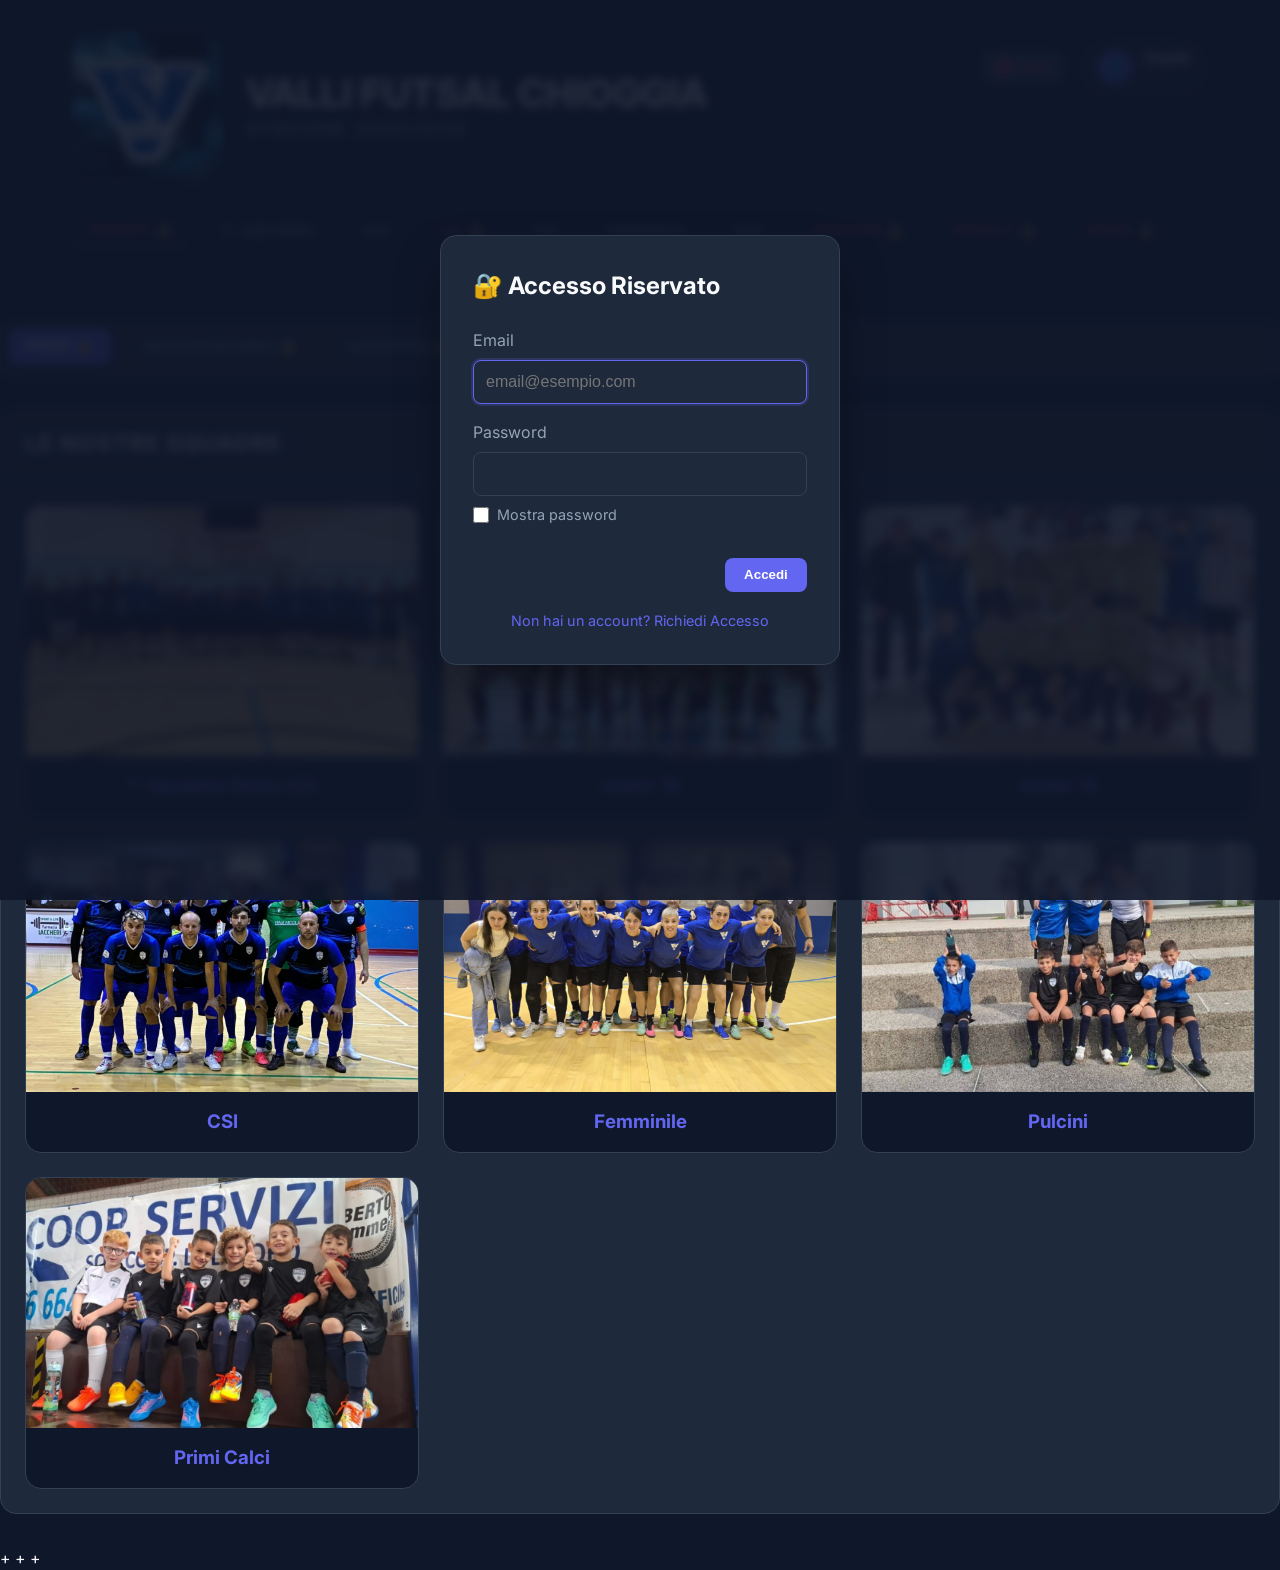
==== index.html @ 60cecf8b "Add files via upload" ====
<!DOCTYPE html>
<html lang="it">

<head>
    <meta charset="UTF-8">
    <meta name="viewport" content="width=device-width, initial-scale=1.0">
    <title>Valli Futsal Chioggia Under 15 - Campionato Regionale - Stagione 2025/2026</title>
    <!-- CSS -->
    <link rel="stylesheet" href="./css/styles.css">
    <link rel="stylesheet" href="./css/user-widget.css">
    <link rel="stylesheet" href="./css/relazioni.css">
    <!-- Google Fonts -->
    <link href="https://fonts.googleapis.com/css2?family=Inter:wght@400;500;600;700&display=swap" rel="stylesheet">
    <!-- Preloaded Database -->
    <script id="db-sync-script" src="./js/database.js?v=20260121_0740"></script>
    <!-- Chart.js -->
    <script src="https://cdn.jsdelivr.net/npm/chart.js"></script>
    <style>
        /* Image Zoom Modal */
        .img-zoom-modal {
            display: none;
            position: fixed;
            z-index: 9999;
            left: 0;
            top: 0;
            width: 100%;
            height: 100%;
            background-color: rgba(0, 0, 0, 0.9);
            cursor: zoom-out;
            justify-content: center;
            align-items: center;
            padding: 20px;
        }

        .img-zoom-modal.active {
            display: flex;
        }

        .img-zoom-modal img {
            max-width: 95%;
            max-height: 95%;
            border-radius: 4px;
            box-shadow: 0 0 20px rgba(0, 0, 0, 0.5);
            transition: transform 0.3s;
        }
    </style>
</head>

<body>

    <div class="app-wrapper">
        <!-- Header -->
        <header>
            <div class="brand">
                <div class="logo-container" style="width: 150px; height: 150px; border-radius: 20px;">
                    <img src="assets/logo.png" alt="Logo" class="logo-img">
                </div>
                <div class="brand-text">
                    <h1>VALLI FUTSAL CHIOGGIA</h1>
                    <div style="display: flex; align-items: center; gap: 1rem;">
                        <p class="header-season">Stagione 2025/2026</p>
                    </div>
                </div>
            </div>
            <!-- User Widget -->
            <div class="user-widget-container" id="user-widget">
                <button class="btn secondary small" onclick="logout()" title="Esci"
                    style="display: flex; align-items: center; gap: 0.5rem; border-color: var(--danger); color: var(--danger);">
                    <span style="font-size: 1.2rem;">⏻</span>
                    <span class="logout-text" style="font-weight: 700;">ESCI</span>
                </button>
                <div class="user-badge" id="user-badge" onclick="toggleUserPanel()">
                    <div class="user-avatar" id="current-user-avatar">👤</div>
                    <div class="user-details">
                        <span class="user-name" id="current-user-name">Ospite</span>
                        <span class="user-role" id="current-user-role">...</span>
                    </div>
                </div>
                <!-- Dropdown Panel (Hidden by default) -->
                <div class="user-panel" id="user-panel">
                    <h3>Utenti Recentemente Attivi</h3>
                    <ul class="active-users-list" id="active-users-list">
                        <!-- Populated by JS -->
                    </ul>
                    <div class="user-panel-footer">
                        <button class="btn secondary small" onclick="logout()">Disconnetti</button>
                    </div>
                </div>
            </div>
        </header>


        <!-- Dashboard Content -->
        <main id="dashboard" class="dashboard">
            <!-- Tabs -->
            <div class="tabs">
                <button class="tab-btn active" data-target="staff-view">Società</button>
                <button class="tab-btn" data-target="first-team-view">1^ Squadra</button>
                <button class="tab-btn" data-target="u19-view">U19</button>
                <button class="tab-btn" data-target="roster-view">U15</button>
                <button class="tab-btn" data-target="csi-view">CSI</button>
                <button class="tab-btn" data-target="femminile-view">Femminile</button>
                <button class="tab-btn" data-target="sgs-view">SGS</button>
                <button class="tab-btn" data-target="sponsor-view">Sponsor</button>
                <button class="tab-btn" data-target="privacy-view">Privacy</button>
                <button class="tab-btn" data-target="setup-view">SETUP 🔒</button>
            </div>
    </div>






    </div>

    <!-- Roster View -->
    <div id="roster-view" class="view-content">
        <div class="sub-tabs">
            <button class="sub-tab-btn active" data-subtarget="u15-home-subview">Home</button>
            <button class="sub-tab-btn" data-subtarget="u15-rosa-subview">Giocatori</button>
            <button class="sub-tab-btn" data-subtarget="u15-staff-subview">Staff</button>
            <button class="sub-tab-btn" data-subtarget="u15-stats-subview">Statistiche</button>
            <button class="sub-tab-btn" data-subtarget="u15-calendario-subview">Calendario</button>
            <button class="sub-tab-btn" data-subtarget="u15-classifica-subview">Classifica</button>
            <button class="sub-tab-btn" data-subtarget="u15-schemi-subview">Schemi</button>
        </div>

        <!-- Home Sub-View -->
        <div id="u15-home-subview" class="sub-view active">
            <div class="home-main-layout layout-compact">
                <div class="home-hero">
                    <div class="hero-team-photo-container">
                        <img src="assets/squadre/2025-26/U15.jpeg" alt="Foto di Squadra Under 15"
                            class="hero-team-photo">
                    </div>
                </div>

                <div class="stats-grid">
                    <!-- Dynamic stats will be injected here -->
                </div>
            </div>

            <div class="quick-links"
                style="padding: 1rem; border: none; background: transparent; max-width: 900px; margin: 0 auto;">
                <h3 style="font-size: 1rem; margin-bottom: 0.5rem;">Rapido</h3>
                <div class="links-grid" style="grid-template-columns: repeat(4, 1fr); gap: 0.5rem;">
                    <button class="quick-link-btn" data-goto="players-charts-section"
                        style="padding: 0.75rem; font-size: 0.8rem;">
                        <span class="link-icon" style="font-size: 1.2rem;">📈</span>
                        <span class="link-text" style="font-size: 0.8rem;">Giocatori</span>
                    </button>
                    <button class="quick-link-btn" data-goto="goalkeepers-charts-section"
                        style="padding: 0.75rem; font-size: 0.8rem;">
                        <span class="link-icon" style="font-size: 1.2rem;">🧤</span>
                        <span class="link-text" style="font-size: 0.8rem;">Portieri</span>
                    </button>
                    <button class="quick-link-btn" data-goto="quartets-charts-section"
                        style="padding: 0.75rem; font-size: 0.8rem;">
                        <span class="link-icon" style="font-size: 1.2rem;">👥</span>
                        <span class="link-text" style="font-size: 0.8rem;">Quartetti</span>
                    </button>
                    <button class="quick-link-btn" data-goto="DB/Relazioni/Regolamento di spogliatoio.pdf"
                        style="padding: 0.75rem; font-size: 0.8rem;">
                        <span class="link-icon" style="font-size: 1.2rem;">📄</span>
                        <span class="link-text" style="font-size: 0.8rem;">Regolamento</span>
                    </button>
                </div>
            </div>
        </div>

        <!-- Rosa Sub-View -->
        <div id="u15-rosa-subview" class="sub-view">
            <div class="card">
                <div class="card-header">
                    <h2>Giocatori</h2>
                </div>
                <div class="roster-grid" id="roster-grid">
                    <!-- Le card dei giocatori verranno generate dinamicamente -->
                </div>
            </div>
        </div>

        <!-- Staff Sub-View (Moved from Società) -->
        <div id="u15-staff-subview" class="sub-view">
            <div class="card">
                <div class="card-header">
                    <h2>Staff U15</h2>
                </div>
                <div class="roster-grid">
                    <!-- Allenatore -->
                    <div class="player-card">
                        <div class="player-photo-container">
                            <img src="assets/staff/Mr. Benericetti.jpg?v=20260102" class="player-photo"
                                onerror="this.style.display='none';this.nextElementSibling.style.display='block'">
                            <div class="player-placeholder" style="display:none;font-size:4rem;">👔</div>
                            <div class="player-role-badge">ALLENATORE</div>
                        </div>
                        <div class="player-info">
                            <div class="player-name">Benericetti Stefano</div>
                            <div class="staff-cv"
                                style="margin-top: 10px; border-top: 1px solid var(--border); padding-top: 10px;">
                                <h4
                                    style="font-size: 0.8rem; color: var(--primary); margin-bottom: 5px; text-transform: uppercase;">
                                    Curriculum Sportivo</h4>
                                <p
                                    style="font-size: 0.75rem; color: var(--text-muted); line-height: 1.4; font-style: italic;">
                                    Conseguito qualifica di Tecnico di C5 nel 2009; esperienza di 15 anni in
                                    prima squadra C1 e C2; 5 anni nel Settore Giovanile; partecipato a numerosi
                                    Clinic di aggiornamento. Nominato Vice CT della Rappresentativa Veneta per
                                    il T.D.R. 2026.</p>
                            </div>
                        </div>
                    </div>
                    <!-- Dirigente Accompagnatore -->
                    <div class="player-card">
                        <div class="player-photo-container">
                            <img src="assets/staff/Dir. Loffreda Jonny.jpg?v=20260102" class="player-photo"
                                onerror="this.style.display='none';this.nextElementSibling.style.display='block'">
                            <div class="player-placeholder" style="display:none;font-size:4rem;">📋</div>
                            <div class="player-role-badge">DIRIGENTE ACC.</div>
                        </div>
                        <div class="player-info">
                            <div class="player-name">Loffreda Jonny</div>
                            <div class="staff-cv"
                                style="margin-top: 10px; border-top: 1px solid var(--border); padding-top: 10px;">
                                <h4
                                    style="font-size: 0.8rem; color: var(--primary); margin-bottom: 5px; text-transform: uppercase;">
                                    Curriculum Sportivo</h4>
                                <p
                                    style="font-size: 0.75rem; color: var(--text-muted); line-height: 1.4; font-style: italic;">
                                    [Dati curriculum da inserire...]</p>
                            </div>
                        </div>
                    </div>
                    <!-- Prep Atletico -->
                    <div class="player-card">
                        <div class="player-photo-container">
                            <img src="assets/staff/Prep. Atletico Claudia Naccari.jpg?v=20260102" class="player-photo"
                                onerror="this.style.display='none';this.nextElementSibling.style.display='block'">
                            <div class="player-placeholder" style="display:none;font-size:4rem;">⏱️</div>
                            <div class="player-role-badge">PREP. ATLETICA</div>
                        </div>
                        <div class="player-info">
                            <div class="player-name">Naccari Claudia</div>
                            <div class="staff-cv"
                                style="margin-top: 10px; border-top: 1px solid var(--border); padding-top: 10px;">
                                <h4
                                    style="font-size: 0.8rem; color: var(--primary); margin-bottom: 5px; text-transform: uppercase;">
                                    Curriculum Sportivo</h4>
                                <p
                                    style="font-size: 0.75rem; color: var(--text-muted); line-height: 1.4; font-style: italic;">
                                    [Dati curriculum da inserire...]</p>
                            </div>
                        </div>
                    </div>
                    <!-- Prep Portieri -->
                    <div class="player-card">
                        <div class="player-photo-container">
                            <img src="assets/staff/Prep. Portieri Duse Devid.jpg?v=20260102" class="player-photo"
                                onerror="this.style.display='none';this.nextElementSibling.style.display='block'">
                            <div class="player-placeholder" style="display:none;font-size:4rem;"></div>
                            <div class="player-role-badge">PREP. PORTIERI</div>
                        </div>
                        <div class="player-info">
                            <div class="player-name">Duse Devid</div>
                            <div class="staff-cv"
                                style="margin-top: 10px; border-top: 1px solid var(--border); padding-top: 10px;">
                                <h4
                                    style="font-size: 0.8rem; color: var(--primary); margin-bottom: 5px; text-transform: uppercase;">
                                    Curriculum Sportivo</h4>
                                <p
                                    style="font-size: 0.75rem; color: var(--text-muted); line-height: 1.4; font-style: italic;">
                                    Preparatore dei Portieri con esperienza pluriennale nel C5 in serie D-C2 e C1 (
                                    Sottomarina Soccer Team – Chioggia C5 – Murazze e Futsal Valli maschile e femminile)
                                    e come allenatore della Junores Nazionale della Clodiense C11.</p>
                            </div>
                        </div>
                    </div>
                    <!-- Editor Video Analyst -->
                    <div class="player-card">
                        <div class="player-photo-container">
                            <img src="assets/staff/DE Antoni Massimo.jpg?v=20260102" class="player-photo"
                                onerror="this.style.display='none';this.nextElementSibling.style.display='block'">
                            <div class="player-placeholder" style="display:none;font-size:4rem;">💻</div>
                            <div class="player-role-badge">VIDEO ANALYST</div>
                        </div>
                        <div class="player-info">
                            <div class="player-name">De Antoni Massimo</div>
                            <div class="staff-cv"
                                style="margin-top: 10px; border-top: 1px solid var(--border); padding-top: 10px;">
                                <h4
                                    style="font-size: 0.8rem; color: var(--primary); margin-bottom: 5px; text-transform: uppercase;">
                                    Curriculum Sportivo</h4>
                                <p
                                    style="font-size: 0.75rem; color: var(--text-muted); line-height: 1.4; font-style: italic;">
                                    [Dati curriculum da inserire...]</p>
                            </div>
                        </div>
                    </div>
                </div>
            </div>
        </div>

        <!-- Stats Sub-View -->
        <div id="u15-stats-subview" class="sub-view sub-view-container">
            <div class="sub-tabs">
                <button class="sub-tab-btn active" data-subtarget="players-view">Giocatori</button>
                <button class="sub-tab-btn" data-subtarget="quartets-view">Quartetti</button>
                <button class="sub-tab-btn" data-subtarget="goalkeepers-view">Portieri</button>
            </div>

            <!-- Players Sub-View -->
            <div id="players-view" class="sub-view active">
                <div class="card">
                    <div class="card-header">
                        <h2>Giocatori</h2>
                    </div>
                    <div class="table-responsive">
                        <table class="styled-table" id="players-table">
                            <thead>
                                <tr>
                                    <th onclick="sortPlayers('id')" title="Ordina per numero">#</th>
                                    <th onclick="sortPlayers('name')" title="Ordina per nome">Giocatore</th>
                                    <th onclick="sortPlayers('minutes')" title="Minuti">Min</th>
                                    <th onclick="sortPlayers('goals')" title="Goal Fatti">GF</th>
                                    <th onclick="sortPlayers('gs')" title="Goal Subiti">GS</th>
                                    <th onclick="sortPlayers('shots')" title="Tiri totali (Specchio + Fuori)">Tiri</th>
                                    <th onclick="sortPlayers('pr')" title="Palle Recuperate">PR</th>
                                    <th onclick="sortPlayers('pp')" title="Palle Perse">PP</th>
                                    <th onclick="sortPlayers('ff')" title="Falli Fatti">FF</th>
                                    <th onclick="sortPlayers('fs')" title="Falli Subiti">FS</th>
                                    <th onclick="sortPlayers('ip')" title="Indice Prestazione (Plus/Minus)">IP %</th>
                                </tr>
                            </thead>
                            <tbody></tbody>
                        </table>
                    </div>
                </div>
                <div id="players-charts-section" class="charts-container">
                    <div class="card chart-card">
                        <div class="card-header">
                            <h3>GOAL REALIZZATI</h3>
                        </div>
                        <div class="chart-wrapper"><canvas id="playersGoalsChart"></canvas></div>
                    </div>
                    <div class="card chart-card">
                        <div class="card-header">
                            <h3>VOLUME DI TIRO (IN/OUT/MURATI)</h3>
                        </div>
                        <div class="chart-wrapper"><canvas id="playerShotsChart"></canvas></div>
                    </div>
                    <div class="card chart-card">
                        <div class="card-header">
                            <h3>Palle Recuperate vs Perse</h3>
                        </div>
                        <div class="chart-wrapper"><canvas id="playersPRPPChart"></canvas></div>
                    </div>
                    <div class="card chart-card">
                        <div class="card-header">
                            <h3>TIMING GIOCATORI (MINUTI)</h3>
                        </div>
                        <div class="chart-wrapper"><canvas id="playersTimingChart"></canvas></div>
                    </div>
                </div>
            </div>

            <!-- Goalkeepers Sub-View -->
            <div id="goalkeepers-view" class="sub-view">
                <div class="card">
                    <div class="card-header">
                        <h2>Statistiche Portieri</h2>
                    </div>
                    <div class="table-responsive">
                        <table class="styled-table" id="goalkeepers-table">
                            <thead>
                                <tr>
                                    <th>Nome</th>
                                    <th>Minuti</th>
                                    <th>GS</th>
                                    <th class="text-muted" style="font-size: 0.7rem;">GS SX</th>
                                    <th class="text-muted" style="font-size: 0.7rem;">GS CT</th>
                                    <th class="text-muted" style="font-size: 0.7rem;">GS DX</th>
                                    <th>Parate</th>
                                    <th class="text-muted" style="font-size: 0.7rem;">P SX</th>
                                    <th class="text-muted" style="font-size: 0.7rem;">P CT</th>
                                    <th class="text-muted" style="font-size: 0.7rem;">P DX</th>
                                </tr>
                            </thead>
                            <tbody></tbody>
                        </table>
                    </div>
                </div>
                <!-- Goalkeepers Chart moved here -->
                <div id="goalkeepers-charts-section" class="card chart-card">
                    <div class="card-header">
                        <h3>Rendimento Portieri (Dettaglio)</h3>
                    </div>
                    <div class="chart-wrapper"><canvas id="goalkeepersChart"></canvas></div>
                </div>
                <div class="card chart-card">
                    <div class="card-header">
                        <h3>TIMING PORTIERI (MINUTI)</h3>
                    </div>
                    <div class="chart-wrapper"><canvas id="goalkeepersTimingChart"></canvas></div>
                </div>
            </div>

            <!-- Quartets Sub-View -->
            <div id="quartets-view" class="sub-view">
                <div class="card">
                    <div class="card-header">
                        <h2>Performance Quartetti</h2>
                    </div>
                    <div class="table-responsive">
                        <table class="styled-table" id="quartets-table">
                            <thead>
                                <tr>
                                    <th onclick="sortQuartets('membri')" title="Ordina per Membri">Membri</th>
                                    <th onclick="sortQuartets('gf')" title="Goal Fatti">GF</th>
                                    <th onclick="sortQuartets('gs')" title="Goal Subiti">GS</th>
                                    <th onclick="sortQuartets('tf')" title="Tiri Fatti">TF</th>
                                    <th onclick="sortQuartets('ts')" title="Tiri Subiti">TS</th>
                                    <th onclick="sortQuartets('pr')" title="Palle Recuperate">PR</th>
                                    <th onclick="sortQuartets('pp')" title="Palle Perse">PP</th>
                                    <th onclick="sortQuartets('freq')" title="Frequenza">Freq</th>
                                    <th onclick="sortQuartets('ip')" title="Indice Prestazione (GF-GS)">IP %</th>
                                    <th onclick="sortQuartets('min')" title="Minuti Giocati">Min</th>
                                </tr>
                            </thead>
                            <tbody></tbody>
                        </table>
                    </div>
                </div>
                <div id="quartets-charts-section" class="charts-container">
                    <div class="card chart-card">
                        <div class="card-header">
                            <h3>VOLUME GF/GS</h3>
                        </div>
                        <div class="chart-wrapper"><canvas id="quartetsPerformanceChart"></canvas></div>
                    </div>
                    <div class="card chart-card">
                        <div class="card-header">
                            <h3>TIRI FATTI VS SUBITI</h3>
                        </div>
                        <div class="chart-wrapper"><canvas id="quartetsShotsChart"></canvas></div>
                    </div>
                    <div class="card chart-card">
                        <div class="card-header">
                            <h3>PALLE RECUPERATE VS PERSE</h3>
                        </div>
                        <div class="chart-wrapper"><canvas id="quartetsPRPPChart"></canvas></div>
                    </div>
                    <div class="card chart-card">
                        <div class="card-header">
                            <h3>TIMING QUARTETTI (MINUTI)</h3>
                        </div>
                        <div class="chart-wrapper"><canvas id="quartetsTimingChart"></canvas></div>
                    </div>
                </div>
            </div>


        </div>

        <!-- Calendario Sub-View -->
        <div id="u15-calendario-subview" class="sub-view">
            <div class="card">
                <div class="card-header">
                    <h2>CAMPIONATO REGIONALE DI PROMOZIONE UNDER 15 - CALCIO A 5</h2>
                </div>
                <div class="table-responsive">
                    <table class="styled-table" id="u15-calendario-table">
                        <tbody></tbody>
                    </table>
                </div>
            </div>

        </div>

        <!-- Classifica Sub-View -->
        <div id="u15-classifica-subview" class="sub-view">
            <div class="card layout-compact">
                <div class="card-header">
                    <h2>CLASSIFICA</h2>
                </div>
                <div class="table-responsive">
                    <table class="styled-table" id="u15-classifica-table">
                        <tbody></tbody>
                    </table>
                </div>
            </div>

        </div>

        <!-- Schemi Sub-View -->
        <div id="u15-schemi-subview" class="sub-view sub-view-container">
            <div class="sub-tabs layout-compact" style="margin-bottom: 1.5rem;">
                <button class="sub-tab-btn active" data-subtarget="schemi-angoli">Angoli</button>
                <button class="sub-tab-btn" data-subtarget="schemi-punizioni">Punizioni</button>
                <button class="sub-tab-btn" data-subtarget="schemi-rimesse">Rimesse</button>
                <button class="sub-tab-btn" data-subtarget="schemi-inizio">Calcio d'inizio</button>
                <button class="sub-tab-btn" data-subtarget="schemi-40">4-0</button>
                <button class="sub-tab-btn" data-subtarget="schemi-31">3-1</button>
            </div>

            <div class="layout-compact">
                <!-- Angoli -->
                <div id="schemi-angoli" class="sub-view active">
                    <div class="card">
                        <div class="card-header">
                            <h2>ANGOLI</h2>
                        </div>
                        <div class="card-body" style="padding: 1.5rem;">
                            <div class="schemi-video-grid" id="grid-angoli">
                                <!-- Videos will be injected here -->
                            </div>
                        </div>
                    </div>
                </div>

                <!-- Punizioni -->
                <div id="schemi-punizioni" class="sub-view">
                    <div class="card">
                        <div class="card-header">
                            <h2>PUNIZIONI</h2>
                        </div>
                        <div class="card-body" style="padding: 1.5rem;">
                            <div class="schemi-video-grid" id="grid-punizioni">
                                <!-- Videos will be injected here -->
                            </div>
                        </div>
                    </div>
                </div>

                <!-- Rimesse -->
                <div id="schemi-rimesse" class="sub-view">
                    <div class="card">
                        <div class="card-header">
                            <h2>RIMESSE</h2>
                        </div>
                        <div class="card-body" style="padding: 1.5rem;">
                            <div class="schemi-video-grid" id="grid-rimesse">
                                <!-- Videos will be injected here -->
                            </div>
                        </div>
                    </div>
                </div>

                <!-- Calcio d'inizio -->
                <div id="schemi-inizio" class="sub-view">
                    <div class="card">
                        <div class="card-header">
                            <h2>CALCIO D'INIZIO</h2>
                        </div>
                        <div class="card-body" style="padding: 1.5rem;">
                            <div class="schemi-video-grid" id="grid-inizio">
                                <!-- Videos will be injected here -->
                            </div>
                        </div>
                    </div>
                </div>

                <!-- 4-0 -->
                <div id="schemi-40" class="sub-view">
                    <div class="card">
                        <div class="card-header">
                            <h2>SCHEMA 4-0</h2>
                        </div>
                        <div class="card-body" style="padding: 1.5rem;">
                            <div class="schemi-video-grid" id="grid-40">
                                <!-- Videos will be injected here -->
                            </div>
                        </div>
                    </div>
                </div>

                <!-- 3-1 -->
                <div id="schemi-31" class="sub-view">
                    <div class="card">
                        <div class="card-header">
                            <h2>SCHEMA 3-1</h2>
                        </div>
                        <div class="card-body" style="padding: 1.5rem;">
                            <div class="schemi-video-grid" id="grid-31">
                                <!-- Videos will be injected here -->
                            </div>
                        </div>
                    </div>
                </div>
            </div>


        </div>



    </div>

    <!-- Staff View -->
    <div id="staff-view" class="view-content active">
        <div class="sub-tabs">
            <button class="sub-tab-btn active" data-subtarget="staff-home-subview">Home</button>
            <button class="sub-tab-btn" data-subtarget="staff-organigramma-subview">Organigramma</button>
            <button class="sub-tab-btn" data-subtarget="staff-logistica-subview">Logistica</button>
            <button class="sub-tab-btn" data-subtarget="staff-storia-subview">Storia</button>
            <button class="sub-tab-btn" data-subtarget="staff-relazioni-subview">Relazioni 🔒</button>
        </div>

        <!-- Home Sub-View -->
        <div id="staff-home-subview" class="sub-view active">
            <div class="card">
                <div class="card-header">
                    <h2>Le Nostre Squadre</h2>
                </div>
                <div class="card-body" style="padding: 1.5rem;">
                    <div class="team-gallery-grid"
                        style="display: grid; grid-template-columns: repeat(auto-fit, minmax(300px, 1fr)); gap: 1.5rem;">
                        <!-- 1^ Squadra -->
                        <div class="team-card"
                            style="border: 1px solid var(--border); border-radius: 1rem; overflow: hidden; background: var(--bg); cursor: pointer;"
                            onclick="document.querySelector('button[data-target=\'first-team-view\']').click()">
                            <div style="height: 250px; overflow: hidden;">
                                <img src="assets/squadre/2025-26/C2.jpeg" alt="Serie C2"
                                    style="width: 100%; height: 100%; object-fit: cover; transition: transform 0.3s;"
                                    onmouseover="this.style.transform='scale(1.05)'"
                                    onmouseout="this.style.transform='scale(1)'"
                                    onerror="this.src='assets/logo.png'; this.style.opacity='0.5';">
                            </div>
                            <div style="padding: 1rem; text-align: center;">
                                <h3 style="margin: 0; color: var(--primary);">1^ Squadra (Serie C2)</h3>
                            </div>
                        </div>

                        <!-- U19 -->
                        <div class="team-card"
                            style="border: 1px solid var(--border); border-radius: 1rem; overflow: hidden; background: var(--bg); cursor: pointer;"
                            onclick="document.querySelector('button[data-target=\'u19-view\']').click()">
                            <div style="height: 250px; overflow: hidden;">
                                <img src="assets/squadre/2025-26/U19.jpeg" alt="Under 19"
                                    style="width: 100%; height: 100%; object-fit: cover; transition: transform 0.3s;"
                                    onmouseover="this.style.transform='scale(1.05)'"
                                    onmouseout="this.style.transform='scale(1)'"
                                    onerror="this.src='assets/logo.png'; this.style.opacity='0.5';">
                            </div>
                            <div style="padding: 1rem; text-align: center;">
                                <h3 style="margin: 0; color: var(--primary);">Under 19</h3>
                            </div>
                        </div>

                        <!-- U15 -->
                        <div class="team-card"
                            style="border: 1px solid var(--border); border-radius: 1rem; overflow: hidden; background: var(--bg); cursor: pointer;"
                            onclick="document.querySelector('button[data-target=\'roster-view\']').click()">
                            <div style="height: 250px; overflow: hidden;">
                                <img src="assets/squadre/2025-26/U15.jpeg" alt="Under 15"
                                    style="width: 100%; height: 100%; object-fit: cover; transition: transform 0.3s;"
                                    onmouseover="this.style.transform='scale(1.05)'"
                                    onmouseout="this.style.transform='scale(1)'"
                                    onerror="this.src='assets/logo.png'; this.style.opacity='0.5';">
                            </div>
                            <div style="padding: 1rem; text-align: center;">
                                <h3 style="margin: 0; color: var(--primary);">Under 15</h3>
                            </div>
                        </div>

                        <!-- CSI -->
                        <div class="team-card"
                            style="border: 1px solid var(--border); border-radius: 1rem; overflow: hidden; background: var(--bg); cursor: pointer;"
                            onclick="document.querySelector('button[data-target=\'csi-view\']').click()">
                            <div style="height: 250px; overflow: hidden;">
                                <img src="assets/squadre/2025-26/CSI.jpeg" alt="CSI"
                                    style="width: 100%; height: 100%; object-fit: cover; transition: transform 0.3s;"
                                    onmouseover="this.style.transform='scale(1.05)'"
                                    onmouseout="this.style.transform='scale(1)'"
                                    onerror="this.src='assets/logo.png'; this.style.opacity='0.5';">
                            </div>
                            <div style="padding: 1rem; text-align: center;">
                                <h3 style="margin: 0; color: var(--primary);">CSI</h3>
                            </div>
                        </div>

                        <!-- Femminile -->
                        <div class="team-card"
                            style="border: 1px solid var(--border); border-radius: 1rem; overflow: hidden; background: var(--bg); cursor: pointer;"
                            onclick="document.querySelector('button[data-target=\'femminile-view\']').click()">
                            <div style="height: 250px; overflow: hidden;">
                                <img src="assets/squadre/2025-26/femminile.jpeg" alt="Femminile"
                                    style="width: 100%; height: 100%; object-fit: cover; transition: transform 0.3s;"
                                    onmouseover="this.style.transform='scale(1.05)'"
                                    onmouseout="this.style.transform='scale(1)'"
                                    onerror="this.src='assets/logo.png'; this.style.opacity='0.5';">
                            </div>
                            <div style="padding: 1rem; text-align: center;">
                                <h3 style="margin: 0; color: var(--primary);">Femminile</h3>
                            </div>
                        </div>

                        <!-- Pulcini -->
                        <div class="team-card"
                            style="border: 1px solid var(--border); border-radius: 1rem; overflow: hidden; background: var(--bg); cursor: pointer;"
                            onclick="document.querySelector('button[data-target=\'sgs-view\']').click()">
                            <div style="height: 250px; overflow: hidden;">
                                <img src="assets/squadre/2025-26/Pulcini.jpeg" alt="Pulcini"
                                    style="width: 100%; height: 100%; object-fit: cover; transition: transform 0.3s;"
                                    onmouseover="this.style.transform='scale(1.05)'"
                                    onmouseout="this.style.transform='scale(1)'"
                                    onerror="this.src='assets/logo.png'; this.style.opacity='0.5';">
                            </div>
                            <div style="padding: 1rem; text-align: center;">
                                <h3 style="margin: 0; color: var(--primary);">Pulcini</h3>
                            </div>
                        </div>

                        <!-- Primi Calci -->
                        <div class="team-card"
                            style="border: 1px solid var(--border); border-radius: 1rem; overflow: hidden; background: var(--bg); cursor: pointer;"
                            onclick="document.querySelector('button[data-target=\'sgs-view\']').click()">
                            <div style="height: 250px; overflow: hidden;">
                                <img src="assets/squadre/2025-26/Primi calci.jpeg" alt="Primi Calci"
                                    style="width: 100%; height: 100%; object-fit: cover; transition: transform 0.3s;"
                                    onmouseover="this.style.transform='scale(1.05)'"
                                    onmouseout="this.style.transform='scale(1)'"
                                    onerror="this.src='assets/logo.png'; this.style.opacity='0.5';">
                            </div>
                            <div style="padding: 1rem; text-align: center;">
                                <h3 style="margin: 0; color: var(--primary);">Primi Calci</h3>
                            </div>
                        </div>
                    </div>
                </div>
            </div>
        </div>

        <!-- Organigramma Sub-View -->
        <div id="staff-organigramma-subview" class="sub-view">
            <div class="card">
                <div class="card-header">
                    <h2>Organigramma Societario</h2>
                </div>
                <div class="org-chart">

                    <!-- Direttivo -->
                    <div class="org-group-title">Direttivo</div>
                    <div class="org-level level-1">
                        <div class="org-node">
                            <div class="org-photo-container">
                                <img src="assets/staff/Pres. Matteo Basso.jpg" class="org-photo"
                                    onerror="this.style.display='none';this.nextElementSibling.style.display='block'">
                                <span class="org-icon" style="display:none">🏛️</span>
                            </div>
                            <span class="org-role">Presidente</span>
                            <div class="org-name">Basso Matteo</div>
                        </div>
                        <div class="org-node">
                            <div class="org-photo-container">
                                <img src="assets/staff/Vice Pres. Malengo Maurizio.jpg" class="org-photo"
                                    onerror="this.style.display='none';this.nextElementSibling.style.display='block'">
                                <span class="org-icon" style="display:none">🏛️</span>
                            </div>
                            <span class="org-role">Vice Presidente</span>
                            <div class="org-name">Malengo Maurizio</div>
                        </div>
                        <div class="org-node">
                            <div class="org-photo-container">
                                <img src="assets/staff/Condigliere Perini Andrea.jpg" class="org-photo"
                                    onerror="this.style.display='none';this.nextElementSibling.style.display='block'">
                                <span class="org-icon" style="display:none">👥</span>
                            </div>
                            <span class="org-role">Consigliere</span>
                            <div class="org-name">Perini Andrea</div>
                        </div>
                    </div>

                    <!-- Gestione Sportiva -->
                    <div class="org-group-title">Gestione Sportiva</div>
                    <div class="org-level level-2">
                        <div class="org-node">
                            <div class="org-photo-container">
                                <img src="assets/staff/D.G. Fasolin Sandro.jpg" class="org-photo"
                                    onerror="this.style.display='none';this.nextElementSibling.style.display='block'">
                                <span class="org-icon" style="display:none">💼</span>
                            </div>
                            <span class="org-role">Direttore Generale</span>
                            <div class="org-name">Fasolin Sandro</div>
                        </div>
                        <div class="org-node">
                            <div class="org-photo-container">
                                <img src="assets/staff/D.S. Boscolo Emanuele.jpg" class="org-photo"
                                    onerror="this.style.display='none';this.nextElementSibling.style.display='block'">
                                <span class="org-icon" style="display:none">⚽</span>
                            </div>
                            <span class="org-role">Direttore Sportivo</span>
                            <div class="org-name">Boscolo Emanuele</div>
                        </div>
                        <div class="org-node">
                            <div class="org-photo-container">
                                <img src="assets/staff/T.M. Doria Marco.jpg" class="org-photo"
                                    onerror="this.style.display='none';this.nextElementSibling.style.display='block'">
                                <span class="org-icon" style="display:none">🧠</span>
                            </div>
                            <span class="org-role">Team Manager</span>
                            <div class="org-name">Doria Marco</div>
                        </div>
                        <div class="org-node">
                            <div class="org-photo-container">
                                <img src="assets/staff/Ghirardon Jacopo.jpg" class="player-photo"
                                    onerror="this.style.display='none';this.nextElementSibling.style.display='block'">
                                <span class="org-icon" style="display:none">📱</span>
                            </div>
                            <span class="org-role">Social Media Manager</span>
                            <div class="org-name">Ghirardon Jacopo</div>
                        </div>
                    </div>
                </div>
            </div>
        </div>

        <!-- Storia Sub-View -->
        <div id="staff-storia-subview" class="sub-view">
            <div class="card">
                <div class="card-header">
                    <h2>STORIA</h2>
                </div>
                <div class="card-body" style="padding: 2rem; line-height: 1.6; color: var(--text);">
                    <section style="margin-bottom: 2.5rem;">
                        <h3
                            style="color: var(--primary); margin-bottom: 1rem; border-bottom: 1px solid var(--border); padding-bottom: 0.5rem;">
                            Le origini
                        </h3>
                        <p style="margin-bottom: 1rem;">
                            La storia dell’ASD Valli Chioggia affonda le proprie radici nel tessuto sociale della
                            frazione di <strong>Valli di Chioggia</strong>, dove lo sport ha sempre rappresentato un
                            punto di riferimento educativo e aggregativo. In un contesto di paese, fatto di relazioni
                            autentiche, sacrificio e volontariato, l’attività sportiva è stata da subito intesa come
                            strumento di crescita umana prima ancora che agonistica.
                        </p>
                        <p>
                            Per molti anni lo sport a Valli ha vissuto attraverso iniziative spontanee, tornei locali,
                            attività parrocchiali e dilettantistiche, con particolare attenzione ai giovani. Campi,
                            palestre e spazi condivisi sono stati luoghi di incontro, educazione al rispetto delle
                            regole e costruzione del senso di appartenenza alla comunità.
                        </p>

                        <div style="margin-top: 1.5rem; border-radius: 1rem; overflow: hidden; max-width: 500px; margin-left: auto; margin-right: auto; box-shadow: 0 4px 20px rgba(0,0,0,0.3); border: 2px solid var(--border); cursor: zoom-in;"
                            onclick="openZoom('assets/strutture/Valli di chioggia - murales di notte.jpg')">
                            <img src="assets/strutture/Valli di chioggia - murales di notte.jpg"
                                alt="Murales Valli di Chioggia"
                                style="width: 100%; display: block; filter: brightness(0.9); transition: transform 0.3s;"
                                onmouseover="this.style.transform='scale(1.03)'"
                                onmouseout="this.style.transform='scale(1)'"
                                onerror="this.src='assets/logo.png'; this.style.opacity='0.5';">
                            <div
                                style="padding: 0.5rem; background: rgba(0,0,0,0.6); color: #fff; font-size: 0.75rem; text-align: center; position: relative;">
                                Murales Valli di Chioggia - Vista Notturna
                            </div>
                        </div>
                    </section>

                    <section style="margin-bottom: 2.5rem;">
                        <h3
                            style="color: var(--primary); margin-bottom: 1rem; border-bottom: 1px solid var(--border); padding-bottom: 0.5rem;">
                            La nascita della società
                        </h3>
                        <p style="margin-bottom: 1rem;">
                            Nel <strong>2017</strong> un gruppo di dirigenti e appassionati locali decide di dare una
                            struttura più solida a questa tradizione, fondando l’<strong>Associazione Sportiva
                                Dilettantistica Valli Chioggia</strong>. La nascita della società risponde a un’esigenza
                            concreta: garantire continuità organizzativa, tutela educativa e prospettive sportive a
                            ragazzi e ragazze del territorio.
                        </p>
                        <p>
                            Fin dall’inizio, la nuova realtà si distingue per una visione chiara: costruire una società
                            seria, radicata nel paese, capace di coniugare disciplina sportiva, valori educativi e
                            spirito di servizio.
                        </p>
                    </section>

                    <section style="margin-bottom: 2.5rem;">
                        <h3
                            style="color: var(--primary); margin-bottom: 1rem; border-bottom: 1px solid var(--border); padding-bottom: 0.5rem;">
                            Lo sviluppo delle attività sportive
                        </h3>

                        <div style="margin-bottom: 1.5rem;">
                            <h4 style="color: var(--secondary); margin-bottom: 0.5rem;">Il calcio a 5</h4>
                            <p style="margin-bottom: 1rem;">
                                Il <strong>calcio a 5</strong> diventa progressivamente il fulcro dell’attività
                                agonistica. Una scelta naturale, dettata dalla disponibilità degli impianti e dalla
                                volontà di offrire un’attività continuativa durante tutto l’anno.
                            </p>
                            <p style="margin-bottom: 1rem;">
                                La prima squadra maschile partecipa ai campionati regionali FIGC, affrontando negli anni
                                i tornei di Serie D, C2 e categorie superiori, consolidando la propria presenza nel
                                panorama del futsal veneto. I risultati sportivi, pur importanti, non sono mai stati
                                l’unico metro di valutazione: correttezza, identità e crescita dei giovani hanno sempre
                                rappresentato priorità irrinunciabili.
                            </p>
                            <p>
                                Accanto alla prima squadra, la società investe con decisione nel <strong>settore
                                    giovanile</strong>, ritenuto pilastro fondamentale per il futuro. L’attività di base
                                e le categorie giovanili vengono organizzate con attenzione alla formazione tecnica e,
                                soprattutto, educativa.
                            </p>
                        </div>

                        <div style="margin-bottom: 1.5rem;">
                            <h4 style="color: var(--secondary); margin-bottom: 0.5rem;">Il futsal femminile</h4>
                            <p>
                                Coerentemente con una visione inclusiva dello sport, l’ASD Valli Chioggia avvia anche un
                                progetto di <strong>calcio a 5 femminile</strong>, offrendo alle atlete del territorio
                                un’opportunità concreta di crescita sportiva. La squadra femminile partecipa a
                                competizioni regionali e tornei, contribuendo a diffondere i valori dello sport anche in
                                ambito femminile.
                            </p>
                        </div>

                        <div>
                            <h4 style="color: var(--secondary); margin-bottom: 0.5rem;">Oltre il futsal</h4>
                            <p>
                                Pur identificandosi oggi prevalentemente con il calcio a 5, la società mantiene una
                                vocazione più ampia, che può essere definita a tutti gli effetti
                                <strong>polisportiva</strong>. Le attività promosse nel tempo includono iniziative
                                sportive, ricreative e sociali rivolte a diverse fasce d’età, in collaborazione con
                                scuole, istituzioni e associazioni locali.
                            </p>
                        </div>
                    </section>

                    <section style="margin-bottom: 2.5rem;">
                        <h3
                            style="color: var(--primary); margin-bottom: 1rem; border-bottom: 1px solid var(--border); padding-bottom: 0.5rem;">
                            Gli impianti e il rapporto con il territorio
                        </h3>
                        <p style="margin-bottom: 1rem;">
                            Elemento centrale della crescita della società è la gestione e valorizzazione degli impianti
                            sportivi locali, in particolare il <strong>Palasport Aldo e Dino Ballarin</strong> di Valli
                            di Chioggia. Questo spazio non è solo sede di allenamenti e gare, ma vero e proprio punto di
                            riferimento per la vita sportiva e sociale del paese.
                        </p>
                        <p>
                            Il rapporto con il territorio e con l’Amministrazione comunale si basa su collaborazione,
                            rispetto reciproco e senso di responsabilità, nella consapevolezza che gli impianti sportivi
                            sono un patrimonio collettivo da preservare e tramandare.
                        </p>
                    </section>

                    <section style="margin-bottom: 2.5rem;">
                        <h3
                            style="color: var(--primary); margin-bottom: 1rem; border-bottom: 1px solid var(--border); padding-bottom: 0.5rem;">
                            Valori e identità
                        </h3>
                        <p style="margin-bottom: 1rem;">L’ASD Valli Chioggia fonda la propria identità su valori
                            semplici e solidi:</p>
                        <ul style="list-style: none; padding-left: 1.5rem;">
                            <li style="margin-bottom: 0.5rem; display: flex; align-items: flex-start; gap: 0.5rem;">
                                <span style="color: var(--primary);">•</span> rispetto delle regole e delle persone
                            </li>
                            <li style="margin-bottom: 0.5rem; display: flex; align-items: flex-start; gap: 0.5rem;">
                                <span style="color: var(--primary);">•</span> spirito di sacrificio
                            </li>
                            <li style="margin-bottom: 0.5rem; display: flex; align-items: flex-start; gap: 0.5rem;">
                                <span style="color: var(--primary);">•</span> senso di appartenenza
                            </li>
                            <li style="margin-bottom: 0.5rem; display: flex; align-items: flex-start; gap: 0.5rem;">
                                <span style="color: var(--primary);">•</span> educazione dei giovani
                            </li>
                            <li style="margin-bottom: 0.5rem; display: flex; align-items: flex-start; gap: 0.5rem;">
                                <span style="color: var(--primary);">•</span> volontariato e servizio alla comunità
                            </li>
                        </ul>
                        <p style="margin-top: 1rem; font-style: italic; color: var(--text-muted);">
                            Indossare i colori della società significa rappresentare non solo una squadra, ma un intero
                            paese, la sua storia e le sue tradizioni.
                        </p>
                    </section>

                    <section>
                        <h3
                            style="color: var(--primary); margin-bottom: 1rem; border-bottom: 1px solid var(--border); padding-bottom: 0.5rem;">
                            Oggi e domani
                        </h3>
                        <p style="margin-bottom: 1rem;">
                            Oggi l’ASD Valli Chioggia è una realtà sportiva consolidata, riconosciuta nel panorama
                            locale e regionale. Guardando al futuro, la società continua a ispirarsi ai principi che ne
                            hanno guidato la nascita: crescere senza snaturarsi, migliorare senza dimenticare le proprie
                            radici, formare persone prima che atleti.
                        </p>
                        <p
                            style="font-weight: 600; text-align: center; margin-top: 2rem; border-top: 1px solid var(--border); padding-top: 1.5rem; color: var(--primary);">
                            La storia del Valli Chioggia non è fatta solo di risultati, ma di persone, di generazioni
                            che si sono avvicendate con lo stesso spirito: fare sport con serietà, nel rispetto della
                            tradizione e al servizio della comunità.
                        </p>
                    </section>
                </div>
            </div>
        </div>

        <!-- Logistica Sub-View -->
        <div id="staff-logistica-subview" class="sub-view">
            <div class="card">
                <div class="card-header">
                    <h2>Logistica</h2>
                </div>
                <div class="card-body" style="padding: 1.5rem;">
                    <div class="team-gallery-grid"
                        style="display: grid; grid-template-columns: repeat(auto-fit, minmax(200px, 280px)); gap: 1.5rem; justify-content: center;">
                        <!-- Palazzetto Valli -->
                        <div class="team-card"
                            style="border: 1px solid var(--border); border-radius: 1rem; overflow: hidden; background: var(--bg);">
                            <div style="height: 150px; overflow: hidden; cursor: zoom-in;"
                                onclick="openZoom(this.querySelector('img').src)">
                                <img src="assets/strutture/Valli di chioggia.jpg" alt="Palazzetto Aldo e Dino Ballarin"
                                    style="width: 100%; height: 100%; object-fit: cover; transition: transform 0.3s;"
                                    onmouseover="this.style.transform='scale(1.05)'"
                                    onmouseout="this.style.transform='scale(1)'"
                                    onerror="this.src='assets/logo.png'; this.style.opacity='0.5';">
                            </div>
                            <div style="padding: 1rem; text-align: center;">
                                <h4 style="margin: 0; color: var(--primary); font-size: 0.9rem;">Palazzetto "Aldo e Dino
                                    Ballarin"</h4>
                                <p
                                    style="font-size: 0.75rem; color: var(--text-muted); margin-top: 0.25rem; margin-bottom: 0.75rem;">
                                    Valli di Chioggia</p>
                                <a href="https://www.google.com/maps/dir/?api=1&destination=Palazzetto+Aldo+e+Dino+Ballarin+Valli+di+Chioggia"
                                    target="_blank" class="btn secondary small"
                                    style="width: 100%; text-decoration: none; font-size: 0.75rem; padding: 0.5rem;">
                                    📍 Indicazioni
                                </a>
                            </div>
                        </div>

                        <!-- Palazzetto Borgo San Giovanni -->
                        <div class="team-card"
                            style="border: 1px solid var(--border); border-radius: 1rem; overflow: hidden; background: var(--bg);">
                            <div style="height: 150px; overflow: hidden; cursor: zoom-in;"
                                onclick="openZoom(this.querySelector('img').src)">
                                <img src="assets/strutture/Borgo San Giovanni di Chioggia.jpeg"
                                    alt="Palazzetto Borgo San Giovanni"
                                    style="width: 100%; height: 100%; object-fit: cover; transition: transform 0.3s;"
                                    onmouseover="this.style.transform='scale(1.05)'"
                                    onmouseout="this.style.transform='scale(1)'"
                                    onerror="this.src='assets/logo.png'; this.style.opacity='0.5';">
                            </div>
                            <div style="padding: 1rem; text-align: center;">
                                <h3 style="margin: 0; color: var(--primary); font-size: 0.9rem;">Palazzetto Borgo San
                                    Giovanni</h3>
                                <p
                                    style="font-size: 0.75rem; color: var(--text-muted); margin-top: 0.25rem; margin-bottom: 0.75rem;">
                                    Chioggia</p>
                                <a href="https://www.google.com/maps/dir/?api=1&destination=Palazzetto+Borgo+San+Giovanni+Chioggia"
                                    target="_blank" class="btn secondary small"
                                    style="width: 100%; text-decoration: none; font-size: 0.75rem; padding: 0.5rem;">
                                    📍 Indicazioni
                                </a>
                            </div>
                        </div>

                        <!-- Sede Segreteria -->
                        <div class="team-card"
                            style="border: 1px solid var(--border); border-radius: 1rem; overflow: hidden; background: var(--bg);">
                            <div style="height: 150px; overflow: hidden; cursor: zoom-in;"
                                onclick="openZoom(this.querySelector('img').src)">
                                <img src="assets/strutture/sede_segreteria.png" alt="Sede Segreteria"
                                    style="width: 100%; height: 100%; object-fit: cover; transition: transform 0.3s;"
                                    onmouseover="this.style.transform='scale(1.05)'"
                                    onmouseout="this.style.transform='scale(1)'"
                                    onerror="this.src='assets/logo.png'; this.style.opacity='0.5';">
                            </div>
                            <div style="padding: 1rem; text-align: center;">
                                <h3 style="margin: 0; color: var(--primary); font-size: 0.9rem;">Sede e Segreteria</h3>
                                <p
                                    style="font-size: 0.75rem; color: var(--text-muted); margin-top: 0.25rem; margin-bottom: 0.75rem;">
                                    Valli di Chioggia</p>
                                <a href="https://www.google.com/maps/dir/?api=1&destination=Via+Valli+Chioggia"
                                    target="_blank" class="btn secondary small"
                                    style="width: 100%; text-decoration: none; font-size: 0.75rem; padding: 0.5rem;">
                                    📍 Indicazioni
                                </a>
                            </div>
                        </div>

                        <!-- Sala Fitness -->
                        <div class="team-card"
                            style="border: 1px solid var(--border); border-radius: 1rem; overflow: hidden; background: var(--bg);">
                            <div style="height: 150px; overflow: hidden; cursor: zoom-in;"
                                onclick="openZoom(this.querySelector('img').src)">
                                <img src="assets/strutture/Valli di chioggia - Fitness.jpg" alt="Sala Fitness"
                                    style="width: 100%; height: 100%; object-fit: cover; transition: transform 0.3s;"
                                    onmouseover="this.style.transform='scale(1.05)'"
                                    onmouseout="this.style.transform='scale(1)'"
                                    onerror="this.src='assets/logo.png'; this.style.opacity='0.5';">
                            </div>
                            <div style="padding: 1rem; text-align: center;">
                                <h3 style="margin: 0; color: var(--primary); font-size: 0.9rem;">Sala Fitness</h3>
                                <p
                                    style="font-size: 0.75rem; color: var(--text-muted); margin-top: 0.25rem; margin-bottom: 0.75rem;">
                                    Valli di Chioggia</p>
                                <a href="https://www.google.com/maps/dir/?api=1&destination=Via+Valli+Chioggia"
                                    target="_blank" class="btn secondary small"
                                    style="width: 100%; text-decoration: none; font-size: 0.75rem; padding: 0.5rem;">
                                    📍 Indicazioni
                                </a>
                            </div>
                        </div>
                    </div>
                </div> <!-- card-body -->
            </div> <!-- card -->
        </div> <!-- staff-logistica-subview -->
        +
        + <!-- Relazioni Sub-View -->
        + <div id="staff-relazioni-subview" class="sub-view">
            + <div class="card">
                + <div class="card-header">
                    + <h2>RELAZIONI</h2>
                    + </div>
                + <div class="card-body">
                    + <ul id="relazioni-list" style="list-style: none; padding: 0;"></ul>
                    + </div>
                + </div>
            + </div>


    </div> <!-- staff-view -->

    <!-- Sponsor View -->
    <div id="sponsor-view" class="view-content">
        <div class="sub-tabs">
            <button class="sub-tab-btn active" data-subtarget="sponsor-partner-subview">Partner
                Ufficiali</button>
            <button class="sub-tab-btn" data-subtarget="sponsor-main-subview">Sponsor</button>
            <button class="sub-tab-btn" data-subtarget="sponsor-benefit-subview">Benefit</button>
        </div>

        <!-- Partner Ufficiali Sub-View -->
        <div id="sponsor-partner-subview" class="sub-view active">
            <div class="card">
                <div class="card-header">
                    <h2>Partner Ufficiali</h2>
                </div>
                <div class="card-body" style="padding: 2rem;">
                    <div class="sponsors-grid">
                        <a href="assets/sponsor/sponsor ADM.pdf" target="_blank" class="sponsor-card"
                            title="Visualizza documento ADM">
                            <div class="sponsor-logo-container">
                                <img src="assets/sponsor/sponsor ADM.png" alt="Sponsor ADM" class="sponsor-logo-img">

                                title="Visualizza documento COOP">
                                <div class="sponsor-logo-container">
                                    <img src="assets/sponsor/sponsor COOP.png" alt="Sponsor COOP"
                                        class="sponsor-logo-img">
                                </div>
                        </a>
                    </div>
                </div>
            </div>
        </div>

        <!-- Sponsor Generale Sub-View -->
        <div id="sponsor-main-subview" class="sub-view">
            <div class="card">
                <div class="card-header">
                    <h2>Sponsor</h2>
                </div>
                <div class="card-body" style="padding: 2rem;">
                    <div class="sponsors-grid" style="flex-direction: column;">
                        <a href="assets/sponsor/sponsor generale.jpg" target="_blank" class="sponsor-card"
                            title="Visualizza Sponsor Generale"
                            style="width: 100%; max-width: 1200px; border: none; background: transparent; box-shadow: none;">
                            <div class="sponsor-logo-container"
                                style="width: 100%; height: auto; padding: 0; background: transparent;">
                                <img src="assets/sponsor/sponsor generale.jpg" alt="Sponsor Generale"
                                    class="sponsor-logo-img" style="object-fit: contain; max-height: 85vh;">
                            </div>
                        </a>
                    </div>
                </div>
            </div>
        </div>

        <!-- Benefit Sub-View -->
        <div id="sponsor-benefit-subview" class="sub-view">
            <div class="card">
                <div class="card-header">
                    <h2>Benefit</h2>
                </div>
                <div class="card-body" style="padding: 2rem; text-align: center; color: var(--text-muted);">
                    <p>Contenuti Benefit in arrivo...</p>
                </div>
            </div>
        </div>

    </div>

    <!-- 1^ Squadra View -->
    <div id="first-team-view" class="view-content">
        <div class="sub-tabs layout-compact">
            <button class="sub-tab-btn active" data-subtarget="first-team-home-subview">Home</button>
            <button class="sub-tab-btn" data-subtarget="first-team-staff-subview">Staff</button>
            <button class="sub-tab-btn" data-subtarget="first-team-calendario-subview">Calendario</button>
            <button class="sub-tab-btn" data-subtarget="first-team-classifica-subview">Classifica</button>
        </div>

        <!-- Home Sub-View -->
        <div id="first-team-home-subview" class="sub-view active">
            <div class="home-main-layout layout-compact">
                <div class="home-hero">
                    <div class="hero-team-photo-container">
                        <img src="assets/squadre/2025-26/C2.jpeg" alt="Foto Squadra C2" class="hero-team-photo">
                    </div>
                </div>

                <div class="stats-grid">
                    <!-- Dynamic stats will be injected here -->
                </div>
            </div>
            <!-- Quick Links -->
            <div class="quick-links"
                style="padding: 1rem; border: none; background: transparent; max-width: 900px; margin: 0 auto;">
                <h3 style="font-size: 1rem; margin-bottom: 0.5rem;">Rapido</h3>
                <div class="links-grid" style="grid-template-columns: repeat(3, 1fr); gap: 0.5rem;">
                    <button class="quick-link-btn"
                        onclick="document.querySelector('#first-team-view button[data-subtarget=\'first-team-staff-subview\']').click()"
                        style="padding: 0.75rem; font-size: 0.8rem;">
                        <span class="link-icon" style="font-size: 1.2rem;">👔</span>
                        <span class="link-text" style="font-size: 0.8rem;">Staff</span>
                    </button>
                    <button class="quick-link-btn"
                        onclick="document.querySelector('#first-team-view button[data-subtarget=\'first-team-calendario-subview\']').click()"
                        style="padding: 0.75rem; font-size: 0.8rem;">
                        <span class="link-icon" style="font-size: 1.2rem;">📅</span>
                        <span class="link-text" style="font-size: 0.8rem;">Calendario</span>
                    </button>
                    <button class="quick-link-btn"
                        onclick="document.querySelector('#first-team-view button[data-subtarget=\'first-team-classifica-subview\']').click()"
                        style="padding: 0.75rem; font-size: 0.8rem;">
                        <span class="link-icon" style="font-size: 1.2rem;">🏆</span>
                        <span class="link-text" style="font-size: 0.8rem;">Classifica</span>
                    </button>
                </div>
            </div>
        </div>

        <!-- Staff Sub-View -->
        <div id="first-team-staff-subview" class="sub-view">
            <div class="card">
                <div class="card-header">
                    <h2>Staff 1^ Squadra</h2>
                </div>
                <div class="roster-grid">
                    <!-- Allenatore -->
                    <div class="player-card">
                        <div class="player-photo-container">
                            <img src="assets/staff/Mr. Boscolo Sandro.jpg" class="player-photo"
                                onerror="this.style.display='none';this.nextElementSibling.style.display='block'">
                            <div class="player-placeholder" style="display:none;font-size:4rem;">👔</div>
                            <div class="player-role-badge">ALLENATORE</div>
                        </div>
                        <div class="player-info">
                            <div class="player-name">Boscolo Sandro</div>
                        </div>
                    </div>
                    <!-- Prep Atletico -->
                    <div class="player-card">
                        <div class="player-photo-container">
                            <img src="assets/staff/De Cata Daniele.jpg" class="player-photo"
                                onerror="this.style.display='none';this.nextElementSibling.style.display='block'">
                            <div class="player-placeholder" style="display:none;font-size:4rem;">⏱️</div>
                            <div class="player-role-badge">PREP. ATLETICO</div>
                        </div>
                        <div class="player-info">
                            <div class="player-name">De Cata Daniele</div>
                        </div>
                    </div>
                    <!-- Prep Portieri -->
                    <div class="player-card">
                        <div class="player-photo-container">
                            <img src="assets/staff/Ballarin Riccardo.jpg?v=2" class="player-photo"
                                onerror="this.style.display='none';this.nextElementSibling.style.display='block'">
                            <div class="player-placeholder" style="display:none;font-size:4rem;">🧤</div>
                            <div class="player-role-badge">PREP. PORTIERI</div>
                        </div>
                        <div class="player-info">
                            <div class="player-name">Ballarin Riccardo</div>
                        </div>
                    </div>
                </div>
            </div>
        </div>

        <!-- Calendario Sub-View -->
        <div id="first-team-calendario-subview" class="sub-view">
            <div class="card layout-compact">
                <div class="card-header">
                    <h2>CALENDARIO SERIE C2</h2>
                </div>
                <div class="table-responsive">
                    <table class="styled-table" id="first-team-calendario-table">
                        <tbody></tbody>
                    </table>
                </div>
            </div>
        </div>

        <!-- Classifica Sub-View -->
        <div id="first-team-classifica-subview" class="sub-view">
            <div class="card layout-compact">
                <div class="card-header">
                    <h2>CLASSIFICA SERIE C2</h2>
                </div>
                <div class="table-responsive">
                    <table class="styled-table" id="first-team-classifica-table">
                        <tbody></tbody>
                    </table>
                </div>
            </div>
        </div>


    </div>

    <!-- U19 View -->
    <div id="u19-view" class="view-content">
        <div class="sub-tabs layout-compact">
            <button class="sub-tab-btn active" data-subtarget="u19-home-subview">Home</button>
            <button class="sub-tab-btn" data-subtarget="u19-staff-subview">Staff</button>
            <button class="sub-tab-btn" data-subtarget="u19-calendario-subview">Calendario</button>
            <button class="sub-tab-btn" data-subtarget="u19-classifica-subview">Classifica</button>
        </div>

        <!-- Home Sub-View -->
        <div id="u19-home-subview" class="sub-view active">
            <div class="home-main-layout layout-compact">
                <div class="home-hero">
                    <div class="hero-team-photo-container">
                        <img src="assets/squadre/2025-26/U19.jpeg" alt="Foto Squadra U19" class="hero-team-photo">
                    </div>
                </div>

                <div class="stats-grid">
                    <!-- Dynamic stats will be injected here -->
                </div>
            </div>
            <!-- Quick Links -->
            <div class="quick-links"
                style="padding: 1rem; border: none; background: transparent; max-width: 900px; margin: 0 auto;">
                <h3 style="font-size: 1rem; margin-bottom: 0.5rem;">Rapido</h3>
                <div class="links-grid" style="grid-template-columns: repeat(3, 1fr); gap: 0.5rem;">
                    <button class="quick-link-btn"
                        onclick="document.querySelector('#u19-view button[data-subtarget=\'u19-staff-subview\']').click()"
                        style="padding: 0.75rem; font-size: 0.8rem;">
                        <span class="link-icon" style="font-size: 1.2rem;">👔</span>
                        <span class="link-text" style="font-size: 0.8rem;">Staff</span>
                    </button>
                    <button class="quick-link-btn"
                        onclick="document.querySelector('#u19-view button[data-subtarget=\'u19-calendario-subview\']').click()"
                        style="padding: 0.75rem; font-size: 0.8rem;">
                        <span class="link-icon" style="font-size: 1.2rem;">📅</span>
                        <span class="link-text" style="font-size: 0.8rem;">Calendario</span>
                    </button>
                    <button class="quick-link-btn"
                        onclick="document.querySelector('#u19-view button[data-subtarget=\'u19-classifica-subview\']').click()"
                        style="padding: 0.75rem; font-size: 0.8rem;">
                        <span class="link-icon" style="font-size: 1.2rem;">🏆</span>
                        <span class="link-text" style="font-size: 0.8rem;">Classifica</span>
                    </button>
                </div>
            </div>
        </div>

        <!-- Staff Sub-View -->
        <div id="u19-staff-subview" class="sub-view">
            <div class="card">
                <div class="card-header">
                    <h2>Staff Under 19</h2>
                </div>
                <div class="roster-grid">
                    <!-- Allenatore -->
                    <div class="player-card">
                        <div class="player-photo-container">
                            <img src="assets/staff/Mr. Tiozzo Marten.jpg" class="player-photo"
                                onerror="this.style.display='none';this.nextElementSibling.style.display='block'">
                            <div class="player-placeholder" style="display:none;font-size:4rem;">👔</div>
                            <div class="player-role-badge">ALLENATORE</div>
                        </div>
                        <div class="player-info">
                            <div class="player-name">Tiozzo Marten</div>
                        </div>
                    </div>
                    <!-- Dirigente Accompagnatore -->
                    <div class="player-card">
                        <div class="player-photo-container">
                            <img src="assets/staff/T.M. Doria Marco.jpg" class="player-photo"
                                onerror="this.style.display='none';this.nextElementSibling.style.display='block'">
                            <div class="player-placeholder" style="display:none;font-size:4rem;">📋</div>
                            <div class="player-role-badge">DIRIGENTE ACC.</div>
                        </div>
                        <div class="player-info">
                            <div class="player-name">Doria Marco</div>
                        </div>
                    </div>
                </div>
            </div>
        </div>

        <!-- Calendario Sub-View -->
        <div id="u19-calendario-subview" class="sub-view">
            <div class="card layout-compact">
                <div class="card-header">
                    <h2>CALENDARIO UNDER 19 NAZIONALE</h2>
                </div>
                <div class="table-responsive">
                    <table class="styled-table" id="u19-calendario-table">
                        <tbody></tbody>
                    </table>
                </div>
            </div>
        </div>

        <!-- Classifica Sub-View -->
        <div id="u19-classifica-subview" class="sub-view">
            <div class="card layout-compact">
                <div class="card-header">
                    <h2>CLASSIFICA UNDER 19 NAZIONALE</h2>
                </div>
                <div class="table-responsive">
                    <table class="styled-table" id="u19-classifica-table">
                        <tbody></tbody>
                    </table>
                </div>
            </div>
        </div>


    </div>

    <!-- CSI View -->
    <div id="csi-view" class="view-content">
        <div class="sub-tabs layout-compact">
            <button class="sub-tab-btn active" data-subtarget="csi-home-subview">Home</button>
            <button class="sub-tab-btn" data-subtarget="csi-calendario-subview">Calendario</button>
            <button class="sub-tab-btn" data-subtarget="csi-classifica-subview">Classifica</button>
        </div>

        <!-- Home Sub-View -->
        <div id="csi-home-subview" class="sub-view active">
            <div class="home-main-layout layout-compact">
                <div class="home-hero">
                    <div class="hero-team-photo-container">
                        <img src="assets/squadre/2025-26/CSI.jpeg" alt="Foto Squadra CSI" class="hero-team-photo"
                            onerror="this.src='assets/logo.png'; this.style.opacity='0.5';">
                    </div>
                </div>
                <div class="stats-grid">
                    <!-- Dynamic stats -->
                </div>
            </div>
            <!-- Quick Links -->
            <div class="quick-links"
                style="padding: 1rem; border: none; background: transparent; max-width: 900px; margin: 0 auto;">
                <h3 style="font-size: 1rem; margin-bottom: 0.5rem;">Rapido</h3>
                <div class="links-grid" style="grid-template-columns: repeat(2, 1fr); gap: 0.5rem;">
                    <button class="quick-link-btn"
                        onclick="document.querySelector('#csi-view button[data-subtarget=\'csi-calendario-subview\']').click()"
                        style="padding: 0.75rem; font-size: 0.8rem;">
                        <span class="link-icon" style="font-size: 1.2rem;">📅</span>
                        <span class="link-text" style="font-size: 0.8rem;">Calendario</span>
                    </button>
                    <button class="quick-link-btn"
                        onclick="document.querySelector('#csi-view button[data-subtarget=\'csi-classifica-subview\']').click()"
                        style="padding: 0.75rem; font-size: 0.8rem;">
                        <span class="link-icon" style="font-size: 1.2rem;">🏆</span>
                        <span class="link-text" style="font-size: 0.8rem;">Classifica</span>
                    </button>
                </div>
            </div>
        </div>

        <!-- Calendario Sub-View -->
        <div id="csi-calendario-subview" class="sub-view">
            <div class="card layout-compact">
                <div class="card-header">
                    <h2>CALENDARIO CSI</h2>
                </div>
                <div class="table-responsive">
                    <table class="styled-table" id="csi-calendario-table">
                        <tbody></tbody>
                    </table>
                </div>
            </div>
        </div>

        <!-- Classifica Sub-View -->
        <div id="csi-classifica-subview" class="sub-view">
            <div class="card layout-compact">
                <div class="card-header">
                    <h2>CLASSIFICA CSI</h2>
                </div>
                <div class="table-responsive">
                    <table class="styled-table" id="csi-classifica-table">
                        <tbody></tbody>
                    </table>
                </div>
            </div>
        </div>


    </div>

    <!-- Femminile View -->
    <div id="femminile-view" class="view-content">
        <div class="sub-tabs layout-compact">
            <button class="sub-tab-btn active" data-subtarget="femminile-home-subview">Home</button>
            <button class="sub-tab-btn" data-subtarget="femminile-staff-subview">Staff</button>
            <button class="sub-tab-btn" data-subtarget="femminile-calendario-subview">Calendario</button>
            <button class="sub-tab-btn" data-subtarget="femminile-classifica-subview">Classifica</button>
        </div>

        <!-- Home Sub-View -->
        <div id="femminile-home-subview" class="sub-view active">
            <div class="home-main-layout layout-compact">
                <div class="home-hero">
                    <div class="hero-team-photo-container">
                        <img src="assets/squadre/2025-26/femminile.jpeg" alt="Foto Squadra Femminile"
                            class="hero-team-photo" onerror="this.src='assets/logo.png'; this.style.opacity='0.5';">
                    </div>
                </div>
                <div class="stats-grid">
                    <!-- Dynamic stats -->
                </div>
            </div>
            <!-- Quick Links -->
            <div class="quick-links"
                style="padding: 1rem; border: none; background: transparent; max-width: 900px; margin: 0 auto;">
                <h3 style="font-size: 1rem; margin-bottom: 0.5rem;">Rapido</h3>
                <div class="links-grid" style="grid-template-columns: repeat(3, 1fr); gap: 0.5rem;">
                    <button class="quick-link-btn"
                        onclick="document.querySelector('#femminile-view button[data-subtarget=\'femminile-staff-subview\']').click()"
                        style="padding: 0.75rem; font-size: 0.8rem;">
                        <span class="link-icon" style="font-size: 1.2rem;">👔</span>
                        <span class="link-text" style="font-size: 0.8rem;">Staff</span>
                    </button>
                    <button class="quick-link-btn"
                        onclick="document.querySelector('#femminile-view button[data-subtarget=\'femminile-calendario-subview\']').click()"
                        style="padding: 0.75rem; font-size: 0.8rem;">
                        <span class="link-icon" style="font-size: 1.2rem;">📅</span>
                        <span class="link-text" style="font-size: 0.8rem;">Calendario</span>
                    </button>
                    <button class="quick-link-btn"
                        onclick="document.querySelector('#femminile-view button[data-subtarget=\'femminile-classifica-subview\']').click()"
                        style="padding: 0.75rem; font-size: 0.8rem;">
                        <span class="link-icon" style="font-size: 1.2rem;">🏆</span>
                        <span class="link-text" style="font-size: 0.8rem;">Classifica</span>
                    </button>
                </div>
            </div>
        </div>

        <!-- Staff Sub-View -->
        <div id="femminile-staff-subview" class="sub-view">
            <div class="card">
                <div class="card-header">
                    <h2>Staff Femminile</h2>
                </div>
                <div class="roster-grid">
                    <!-- Allenatore -->
                    <div class="player-card">
                        <div class="player-photo-container">
                            <img src="assets/staff/Mr. Battagin Luca.jpg" class="player-photo"
                                onerror="this.style.display='none';this.nextElementSibling.style.display='block'">
                            <div class="player-placeholder" style="display:none;font-size:4rem;">👔</div>
                            <div class="player-role-badge">ALLENATORE</div>
                        </div>
                        <div class="player-info">
                            <div class="player-name">Battagin Luca</div>
                        </div>
                    </div>
                    <!-- Team Manager -->
                    <div class="player-card">
                        <div class="player-photo-container">
                            <img src="assets/staff/T.M. Scarpa Martina.jpg" class="player-photo"
                                onerror="this.style.display='none';this.nextElementSibling.style.display='block'">
                            <div class="player-placeholder" style="display:none;font-size:4rem;">📋</div>
                            <div class="player-role-badge">TEAM MANAGER</div>
                        </div>
                        <div class="player-info">
                            <div class="player-name">Scarpa Martina</div>
                        </div>
                    </div>
                    <!-- Prep Atletica -->
                    <div class="player-card">
                        <div class="player-photo-container">
                            <img src="assets/staff/Prep. Atletico Claudia Naccari.jpg" class="player-photo"
                                onerror="this.style.display='none';this.nextElementSibling.style.display='block'">
                            <div class="player-placeholder" style="display:none;font-size:4rem;">⏱️</div>
                            <div class="player-role-badge">PREP. ATLETICA</div>
                        </div>
                        <div class="player-info">
                            <div class="player-name">Naccari Claudia</div>
                        </div>
                    </div>
                </div>
            </div>
        </div>

        <!-- Calendario Sub-View -->
        <div id="femminile-calendario-subview" class="sub-view">
            <div class="card layout-compact">
                <div class="card-header">
                    <h2>CALENDARIO FEMMINILE</h2>
                </div>
                <div class="table-responsive">
                    <table class="styled-table" id="femminile-calendario-table">
                        <tbody></tbody>
                    </table>
                </div>
            </div>
        </div>

        <!-- Classifica Sub-View -->
        <div id="femminile-classifica-subview" class="sub-view">
            <div class="card layout-compact">
                <div class="card-header">
                    <h2>CLASSIFICA FEMMINILE</h2>
                </div>
                <div class="table-responsive">
                    <table class="styled-table" id="femminile-classifica-table">
                        <tbody></tbody>
                    </table>
                </div>
            </div>
        </div>


    </div>

    <!-- SGS View -->
    <div id="sgs-view" class="view-content">
        <div class="card">
            <div class="card-header">
                <h2>Settore Giovanile Scolastico</h2>
            </div>
            <div class="card-body" style="padding: 1.5rem;">
                <div class="team-gallery-grid"
                    style="display: grid; grid-template-columns: repeat(auto-fit, minmax(300px, 1fr)); gap: 1.5rem;">
                    <!-- Pulcini -->
                    <div class="team-card"
                        style="border: 1px solid var(--border); border-radius: 1rem; overflow: hidden; background: var(--bg);">
                        <div style="height: 250px; overflow: hidden;">
                            <img src="assets/squadre/2025-26/Pulcini.jpeg" alt="Pulcini"
                                style="width: 100%; height: 100%; object-fit: cover; transition: transform 0.3s;"
                                onmouseover="this.style.transform='scale(1.05)'"
                                onmouseout="this.style.transform='scale(1)'"
                                onerror="this.src='assets/logo.png'; this.style.opacity='0.5';">
                        </div>
                        <div style="padding: 1rem; text-align: center;">
                            <h3 style="margin: 0; color: var(--primary);">Pulcini</h3>
                        </div>
                    </div>

                    <!-- Primi Calci -->
                    <div class="team-card"
                        style="border: 1px solid var(--border); border-radius: 1rem; overflow: hidden; background: var(--bg);">
                        <div style="height: 250px; overflow: hidden;">
                            <img src="assets/squadre/2025-26/Primi calci.jpeg" alt="Primi Calci"
                                style="width: 100%; height: 100%; object-fit: cover; transition: transform 0.3s;"
                                onmouseover="this.style.transform='scale(1.05)'"
                                onmouseout="this.style.transform='scale(1)'"
                                onerror="this.src='assets/logo.png'; this.style.opacity='0.5';">
                        </div>
                        <div style="padding: 1rem; text-align: center;">
                            <h3 style="margin: 0; color: var(--primary);">Primi Calci</h3>
                        </div>
                    </div>
                </div>
            </div>
        </div>


    </div>


    <!-- Privacy View -->
    <div id="privacy-view" class="view-content">
        <div class="card">
            <div class="card-header">
                <h2>PRIVACY</h2>
            </div>
            <div class="card-body" style="padding: 1.5rem;">
                <div
                    style="margin-bottom: 1.5rem; color: var(--text-muted); font-size: 0.9rem; line-height: 1.5; border-left: 3px solid var(--primary); padding-left: 1rem; background: rgba(99, 102, 241, 0.05); padding: 1rem;">
                    <h3 style="margin-top: 0; font-size: 1.1rem; color: var(--text);">Gestione Privacy</h3>
                    <p style="margin-bottom: 0;">
                        La corretta gestione dei privilegi è essenziale per garantire la
                        <strong>riservatezza dei dati sensibili</strong> e l'integrità delle
                        informazioni tecniche.
                        L'accesso alle diverse sezioni dell'applicazione è regolato in base al ruolo
                        ricoperto, secondo il principio del <em>privilegio minimo necessario</em>.
                        Ciò assicura che gli atleti e i genitori possano consultare le informazioni di
                        loro competenza (calendario, convocazioni) senza accedere a dati riservati di
                        gestione o valutazioni tecniche di altri tesserati.
                    </p>
                </div>

                <table class="compact-table" id="privacy-table" style="text-align: center;">
                    <thead>
                        <tr>
                            <th style="text-align: left; width: 150px;">Ruolo</th>
                            <th>Società</th>
                            <th>Home</th>
                            <th>Logistica</th>
                            <th>Storia</th>
                            <th>Relazioni</th>
                            <th>Sponsor</th>
                            <th>Privacy</th>
                            <th>Setup</th>
                        </tr>
                    </thead>
                    <tbody>
                        <!-- Populated dynamically via JS -->
                    </tbody>
                </table>
            </div>
        </div>


    </div>

    <div id="setup-view" class="view-content">
        <div class="card" style="width: 100%; margin: 0 auto;">
            <div class="card-header">
                <h2>Setup & Gestione</h2>
            </div>
            <div class="sub-tabs"
                style="background: transparent; border: none; border-bottom: 1px solid var(--border); border-radius: 0; margin-bottom: 0;">
                <button class="sub-tab-btn active" data-subtarget="accessi-subview">Accessi</button>
                <button class="sub-tab-btn" data-subtarget="files-subview">File Elaborati</button>
                <button class="sub-tab-btn" data-subtarget="debug-subview">Debug</button>
            </div>
            <div class="card-body" style="padding: 1.25rem;">
                <div id="accessi-subview" class="sub-view active" style="font-size: 0.9rem;">

                    <!-- Gestione Utenti & Pending Requests -->
                    <div style="display: flex; flex-direction: column; gap: 1rem; margin-bottom: 1.5rem;">

                        <!-- Richieste di accesso -->
                        <div class="card" style="margin-bottom: 0;">
                            <div class="card-header" style="background: rgba(251, 191, 36, 0.1);">
                                <h3 style="color: #fbbf24;">⏳ Richieste di accesso</h3>
                            </div>
                            <div class="card-body" style="padding: 0.5rem;">
                                <div class="table-responsive" style="max-height: 235px; overflow-y: auto;">
                                    <table class="compact-table" id="pending-users-table">
                                        <thead>
                                            <tr>
                                                <th style="width: 55%;">Email</th>
                                                <th style="width: 30%;">Ruolo</th>
                                                <th style="text-align: right; width: 15%;"></th>
                                            </tr>
                                        </thead>
                                        <tbody style="white-space: nowrap;">
                                            <tr>
                                                <td colspan="3" style="text-align:center; color: var(--text-muted);">-
                                                </td>
                                            </tr>
                                        </tbody>
                                    </table>
                                </div>
                            </div>
                        </div>

                        <!-- Gestione Utenti -->
                        <div class="card" style="margin-bottom: 0;">
                            <div class="card-header">
                                <h3>Gestione Utenti</h3>
                            </div>
                            <div class="card-body" style="padding: 0.5rem;">
                                <!-- Add Form -->
                                <div class="add-user-form"
                                    style="display: flex; gap: 0.25rem; margin-bottom: 0.5rem; align-items: center;">
                                    <div style="flex: 1.5;">
                                        <input type="email" id="new-username" placeholder="Email"
                                            style="width: 100%; padding: 0.25rem; font-size: 0.8rem; border-radius: 4px; border: 1px solid #334155; background: #0f172a; color: #fff;">
                                    </div>
                                    <div style="flex: 1;">
                                        <input type="text" id="new-password" placeholder="Pass"
                                            style="width: 100%; padding: 0.25rem; font-size: 0.8rem; border-radius: 4px; border: 1px solid #334155; background: #0f172a; color: #fff;">
                                    </div>
                                    <div style="flex: 0 0 85px;">
                                        <select id="new-role"
                                            style="width: 100%; padding: 0.25rem; font-size: 0.8rem; border-radius: 4px; border: 1px solid #334155; background: #0f172a; color: #fff;">
                                            <option value="Admin">Admin</option>
                                            <option value="Atleta +18">Atleta+18</option>
                                            <option value="Atleta -18">Atleta-18</option>
                                            <option value="Dirigenza">Dirigenza</option>
                                            <option value="Genitore">Genitore</option>
                                            <option value="Ospite">Ospite</option>
                                            <option value="Staff Tecnico">Staff</option>
                                        </select>
                                    </div>
                                    <button class="btn primary" onclick="addUser()"
                                        style="height: 26px; padding: 0 6px; font-size: 0.75rem;">➕</button>
                                </div>

                                <div class="table-responsive" style="max-height: 200px; overflow-y: auto;">
                                    <table class="compact-table" id="users-table">
                                        <thead>
                                            <tr>
                                                <th style="width: 35%;">Email</th>
                                                <th style="width: 15%;">Stato</th>
                                                <th style="width: 20%;">Ruolo</th>
                                                <th style="width: 20%;">Pwd</th>
                                                <th style="text-align: right; width: 10%;"></th>
                                            </tr>
                                        </thead>
                                        <tbody style="white-space: nowrap;"></tbody>
                                    </table>
                                </div>
                            </div>
                        </div>

                    </div>

                    <!-- Registro Accessi -->
                    <div class="card">
                        <div class="card-header"
                            style="display: flex; justify-content: space-between; align-items: center;">
                            <h3>Registro Accessi</h3>
                            <div>
                                <button class="btn primary" onclick="exportBackup()"
                                    style="font-size: 0.7rem; padding: 2px 6px; margin-right: 0.25rem; background-color: #6366f1;">💾
                                    Salva</button>
                                <button class="btn secondary" onclick="clearAccessLogs()"
                                    style="font-size: 0.7rem; padding: 2px 6px; background-color: #ef4444; color: white;">🗑️
                                    Reset</button>
                                <input type="file" id="log-upload" style="display: none;" accept=".txt">
                                <button class="btn secondary" onclick="document.getElementById('log-upload').click()"
                                    style="font-size: 0.7rem; padding: 2px 6px; margin-right: 0.25rem; background-color: #10b981; color: white;">📂
                                    Carica</button>
                            </div>
                        </div>
                        <div class="table-responsive" style="max-height: 250px; overflow-y: auto;">
                            <table class="compact-table" id="access-log-table">
                                <thead>
                                    <tr>
                                        <th style="width: 100px;">Data</th>
                                        <th style="width: 80px;">Orario</th>
                                        <th style="width: 30%;">Email</th>
                                        <th style="width: 15%;">Device</th>
                                        <th style="width: 15%;">Sezione</th>
                                        <th>Esito</th>
                                    </tr>
                                </thead>
                                <tbody style="white-space: nowrap;"></tbody>
                            </table>
                        </div>
                    </div>
                </div> <!-- End Accessi Subview -->

            </div>

            <div id="files-subview" class="sub-view">
                <div class="card">
                    <div class="card-header"
                        style="display: flex; justify-content: space-between; align-items: center;">
                        <h3>Elenco File Elaborati</h3>
                        <div class="sync-controls">
                            <span class="stat-item" style="margin-right: 20px; color: #94a3b8; font-size: 0.9rem;">
                                Tempo Totale: <strong id="total-match-time" style="color: #6366f1;">0:00</strong>
                            </span>
                            <button class="btn primary" onclick="forceSync()"
                                style="padding: 10px 20px; font-size: 0.9rem;">
                                🔄 Sincronizza ora
                            </button>
                            <div id="file-list" class="file-list"
                                style="display: inline-block; margin-left: 15px; font-size: 0.8rem;"></div>
                        </div>
                    </div>
                    <div class="table-responsive">
                        <table class="styled-table" id="files-table">
                            <thead>
                                <tr>
                                    <th>#</th>
                                    <th>Nome File</th>
                                    <th>Stato</th>
                                </tr>
                            </thead>
                            <tbody></tbody>
                        </table>
                    </div>
                </div>
            </div>

            <!-- Debug Sub-View -->
            <div id="debug-subview" class="sub-view">
                <div class="card">
                    <div class="card-header">
                        <h3>Console di Debug</h3>
                    </div>
                    <div class="card-body" style="padding: 1.5rem;">
                        <pre id="debug-output"
                            style="background: #000; color: #0f0; padding: 1.5rem; border-radius: 0.5rem; font-family: monospace; font-size: 0.85rem; max-height: 600px; overflow-y: auto; white-space: pre-wrap;">In attesa di dati...</pre>
                    </div>
                </div>
            </div>
        </div>



    </div>
    </div>

    <!-- Login Modal -->
    <div id="login-modal" class="modal-overlay" style="display: none;">
        <div class="modal-content">
            <h3 style="margin-bottom: 1.5rem; font-size: 1.5rem;">🔐 Accesso Riservato</h3>
            <div class="form-group" style="margin-bottom: 1rem;">
                <label style="display: block; margin-bottom: 0.5rem; color: #94a3b8;">Email</label>
                <input type="email" id="login-username" class="modal-input" placeholder="email@esempio.com"
                    style="width: 100%; padding: 0.75rem; border-radius: 8px; border: 1px solid #334155; background: #1e293b; color: #fff; font-size: 1rem;">
            </div>
            <div class="form-group" style="margin-bottom: 2rem;">
                <label style="display: block; margin-bottom: 0.5rem; color: #94a3b8;">Password</label>
                <input type="password" id="login-password" class="modal-input"
                    style="width: 100%; padding: 0.75rem; border-radius: 8px; border: 1px solid #334155; background: #1e293b; color: #fff; font-size: 1rem;">
                <div style="margin-top: 0.5rem; display: flex; align-items: center; gap: 0.5rem;">
                    <input type="checkbox" id="show-password-chk" style="cursor: pointer; width: 16px; height: 16px;">
                    <label for="show-password-chk" style="font-size: 0.9rem; color: #94a3b8; cursor: pointer;">Mostra
                        password</label>
                </div>
            </div>
            <div class="modal-actions" style="display: flex; justify-content: flex-end; gap: 1rem;">
                <button class="btn secondary" id="login-cancel">Annulla</button>
                <button class="btn primary" id="login-confirm">Accedi</button>
            </div>
            <div style="margin-top: 1rem; text-align: center;">
                <a href="#" id="open-register-link"
                    style="color: #6366f1; font-size: 0.9rem; text-decoration: none;">Non hai un account?
                    Richiedi
                    Accesso</a>
            </div>
        </div>
    </div>

    <!-- Registration Modal -->
    <div id="register-modal" class="modal-overlay" style="display: none;">
        <div class="modal-content">
            <h3 style="margin-bottom: 1.5rem; font-size: 1.5rem;">📝 Richiesta Registrazione</h3>
            <div class="form-group" style="margin-bottom: 1rem;">
                <label style="display: block; margin-bottom: 0.5rem; color: #94a3b8;">Email</label>
                <input type="email" id="reg-email" class="modal-input" placeholder="email@esempio.com"
                    style="width: 100%; padding: 0.75rem; border-radius: 8px; border: 1px solid #334155; background: #1e293b; color: #fff; font-size: 1rem;">
            </div>
            <div class="form-group" style="margin-bottom: 1rem;">
                <label style="display: block; margin-bottom: 0.5rem; color: #94a3b8;">Password
                    Desiderata</label>
                <input type="text" id="reg-password" class="modal-input"
                    style="width: 100%; padding: 0.75rem; border-radius: 8px; border: 1px solid #334155; background: #1e293b; color: #fff; font-size: 1rem;">
            </div>
            <div class="form-group" style="margin-bottom: 2rem;">
                <label style="display: block; margin-bottom: 0.5rem; color: #94a3b8;">Ruolo Richiesto</label>
                <select id="reg-role" class="modal-input"
                    style="width: 100%; padding: 0.75rem; border-radius: 8px; border: 1px solid #334155; background: #1e293b; color: #fff; font-size: 1rem;">
                    <option value="" disabled selected>-- Seleziona Ruolo --</option>
                    <option value="Atleta +18">Atleta +18</option>
                    <option value="Atleta -18">Atleta -18</option>
                    <option value="Dirigenza">Dirigenza</option>
                    <option value="Genitore">Genitore</option>
                    <option value="Ospite">Ospite</option>
                    <option value="Staff Tecnico">Staff Tecnico</option>
                </select>
            </div>
            <div class="modal-actions" style="display: flex; justify-content: flex-end; gap: 1rem;">
                <button class="btn secondary" id="reg-cancel">Annulla</button>
                <button class="btn primary" id="reg-confirm">Invia Richiesta</button>
            </div>
        </div>
    </div>

    <!-- Image Zoom Modal -->
    <div id="imgZoomModal" class="img-zoom-modal" onclick="this.classList.remove('active')">
        <img id="zoomedImg" src="" alt="Zoomed view">
    </div>

    <script>
        function openZoom(src) {
            const modal = document.getElementById('imgZoomModal');
            const img = document.getElementById('zoomedImg');
            img.src = src;
            modal.classList.add('active');
        }
    </script>

    <!-- Main Logic Script (No Module) -->
    <script src="./js/user_widget_logic.js"></script>
    <script src="./js/script.js?v=20260122_1640"></script>

</body>

</html>
---- css/styles.css ----
/* Base Reset & Variables */
:root {
    --primary: #6366f1;
    --primary-hover: #4f46e5;
    --bg: #0f172a;
    --card-bg: #1e293b;
    --text: #f8fafc;
    --text-muted: #94a3b8;
    --border: #334155;
    --success: #22c55e;
    --danger: #ef4444;
}

* {
    box-sizing: border-box;
    margin: 0;
    padding: 0;
}

body {
    font-family: 'Inter', sans-serif;
    background-color: var(--bg);
    color: var(--text);
    line-height: 1.5;
}

.app-wrapper {
    max-width: 1200px;
    margin: 0 auto;
    padding: 2rem;
}

.dashboard {
    opacity: 1;
    visibility: visible;
}

.view-content {
    display: none;
}

.view-content.active {
    display: block !important;
}

/* Header */
header {
    display: flex;
    justify-content: space-between;
    align-items: center;
    margin-bottom: 2rem;
}

.brand {
    display: flex;
    align-items: center;
    gap: 1.5rem;
}

.brand-text {
    display: flex;
    flex-direction: column;
    gap: 0.1rem;
}

.brand-text h1 {
    font-size: 2.4rem;
    line-height: 1.1;
    margin: 0;
    text-transform: uppercase;
    font-weight: 800;
}

.header-subtitle {
    color: var(--primary);
    font-size: 1.3rem;
    font-weight: 700;
    margin: 0;
    text-transform: uppercase;
    letter-spacing: 0.05em;
}

.header-season {
    color: var(--text-muted);
    font-size: 1.1rem;
    font-weight: 600;
    margin: 0;
    text-transform: uppercase;
    letter-spacing: 0.1em;
}

.logo-container {
    width: 50px;
    height: 50px;
    background: rgba(255, 255, 255, 0.05);
    border-radius: 12px;
    display: flex;
    align-items: center;
    justify-content: center;
    overflow: hidden;
    border: 1px solid var(--border);
}

.logo-img {
    max-width: 100%;
    max-height: 100%;
    object-fit: contain;
}

/* Buttons */
.btn {
    padding: 0.6rem 1.2rem;
    border-radius: 0.5rem;
    font-weight: 600;
    cursor: pointer;
    border: none;
    transition: all 0.2s;
}

.btn-ap {
    background: linear-gradient(135deg, #6366f1 0%, #a855f7 100%);
    color: white;
    border: none;
    border-radius: 0.75rem;
    padding: 0.75rem 1rem;
    box-shadow: 0 4px 12px rgba(99, 102, 241, 0.3);
    text-transform: uppercase;
    letter-spacing: 0.05em;
}

.btn-ap:hover {
    transform: translateY(-2px);
    box-shadow: 0 6px 16px rgba(99, 102, 241, 0.4);
    filter: brightness(1.1);
}

.btn-ap:active {
    transform: translateY(0);
}

.btn.primary {
    background-color: var(--primary);
    color: white;
}

.btn.primary:hover {
    background-color: var(--primary-hover);
}

.btn.secondary {
    background-color: var(--border);
    color: var(--text);
}

/* Upload Section */
.upload-section {
    background: var(--card-bg);
    border: 2px dashed var(--border);
    border-radius: 1rem;
    padding: 3rem;
    text-align: center;
    margin-bottom: 2rem;
    transition: border-color 0.2s;
}

.upload-section:hover {
    border-color: var(--primary);
}

.drop-zone {
    position: relative;
    cursor: pointer;
}

.drop-text {
    font-size: 1.1rem;
    color: var(--text-muted);
    margin-bottom: 1.5rem;
}

.btn-group {
    display: flex;
    justify-content: center;
    gap: 1rem;
    flex-wrap: wrap;
}

#file-input {
    position: absolute;
    inset: 0;
    opacity: 0;
    cursor: pointer;
}

.file-list {
    margin-top: 1.5rem;
    color: var(--text-muted);
    display: flex;
    flex-wrap: wrap;
    justify-content: center;
    gap: 0.5rem;
}

.file-badge {
    background: var(--border);
    color: var(--text);
    padding: 0.25rem 0.75rem;
    border-radius: 1rem;
    font-size: 0.85rem;
    border: 1px solid var(--primary);
}

/* Tabs */
.tabs {
    display: flex;
    gap: 1rem;
    margin-bottom: 1.5rem;
    border-bottom: 1px solid var(--border);
    padding-bottom: 1rem;
}

.tab-btn {
    background: none;
    border: none;
    color: var(--text-muted);
    font-weight: 600;
    padding: 0.5rem 1rem;
    cursor: pointer;
    transition: color 0.2s;
    text-transform: uppercase;
    letter-spacing: 0.05em;
}

.tab-btn.active {
    color: var(--primary);
    border-bottom: 2px solid var(--primary);
}

.tab-btn.locked-tab {
    color: var(--danger);
    opacity: 0.8;
    cursor: not-allowed;
}

/* Cards & Tables */
.card {
    background: var(--card-bg);
    border-radius: 1rem;
    border: 1px solid var(--border);
    overflow: hidden;
    margin-bottom: 2rem;
}

.card-header {
    padding: 1.25rem 1.5rem;
    border-bottom: 1px solid var(--border);
}

.card-header h2 {
    text-transform: uppercase;
    font-size: 1.8rem;
    font-weight: 700;
    letter-spacing: 0.05em;
    margin: 0;
}

.card-header h3 {
    text-transform: uppercase;
    font-size: 1.4rem;
    font-weight: 600;
    letter-spacing: 0.05em;
}

.table-responsive {
    overflow-x: auto;
}

.styled-table {
    width: 100%;
    border-collapse: collapse;
    text-align: left;
}

.styled-table th,
.styled-table td {
    padding: 1rem 1.5rem;
    border-bottom: 1px solid var(--border);
}

.styled-table th {
    background: rgba(255, 255, 255, 0.02);
    font-size: 0.85rem;
    text-transform: uppercase;
    letter-spacing: 0.05em;
    color: var(--text-muted);
}

.styled-table tr:hover {
    background: rgba(255, 255, 255, 0.03);
}

/* Badges & Status */
.badge {
    display: inline-block;
    padding: 0.2rem 0.6rem;
    background: var(--border);
    border-radius: 0.4rem;
    font-size: 0.9rem;
}

.text-success {
    color: var(--success);
}

.text-danger {
    color: var(--danger);
}

.text-muted {
    color: var(--text-muted);
}

.hidden {
    display: none;
}

.view-content {
    display: none;
}

.view-content.active {
    display: block;
}

/* Compact Layout Utility */
.layout-compact {
    max-width: 850px !important;
    margin: 0 auto;
}

/* Ensure sub-tabs inside compact layout fill space nicely */
.sub-tabs.layout-compact .sub-tab-btn {
    flex: 1;
    text-align: center;
    justify-content: center;
}

/* Debug */
.debug-panel {
    background: #000;
    color: #0f0;
    padding: 1rem;
    font-family: monospace;
    font-size: 0.8rem;
    margin-bottom: 2rem;
    max-height: 300px;
    overflow-y: auto;
    border-radius: 0.5rem;
}

/* Sub-Tabs (Sottomenu Statistiche) */
.sub-tabs {
    display: flex;
    gap: 0.5rem;
    margin-bottom: 1.5rem;
    background: var(--card-bg);
    padding: 0.5rem;
    border-radius: 0.75rem;
    border: 1px solid var(--border);
    overflow-x: auto;
}

.sub-tab-btn {
    padding: 0.5rem 1rem;
    background: transparent;
    border: none;
    color: var(--text-muted);
    font-weight: 600;
    cursor: pointer;
    border-radius: 0.5rem;
    transition: all 0.2s;
    font-size: 0.9rem;
    white-space: nowrap;
    text-transform: uppercase;
    letter-spacing: 0.05em;
}

.sub-tab-btn:hover {
    background: var(--bg);
    color: var(--primary);
}

.sub-tab-btn.active {
    background: var(--primary);
    color: #ffffff !important;
    font-weight: 800;
    box-shadow: 0 2px 4px rgba(99, 102, 241, 0.3);
}

.sub-view {
    display: none;
    animation: fadeIn 0.3s ease-in-out;
}

.sub-view.active {
    display: block;
}

/* Charts */
.charts-container {
    display: grid;
    grid-template-columns: repeat(auto-fit, minmax(450px, 1fr));
    gap: 2rem;
    padding-top: 1rem;
}

.chart-card {
    margin-bottom: 0;
}

.chart-wrapper {
    padding: 1.5rem;
    height: 400px;
    position: relative;
}

.highlight-valli {
    background: rgba(99, 102, 241, 0.2) !important;
}

tr.highlight-valli td,
td.highlight-valli {
    color: #818cf8 !important;
    font-weight: 600;
}

.highlight-link {
    display: inline-flex;
    align-items: center;
    gap: 0.5rem;
    padding: 0.5rem 1rem;
    background: linear-gradient(135deg, #ef4444, #dc2626);
    color: white !important;
    text-decoration: none;
    border-radius: 0.5rem;
    font-weight: 600;
    font-size: 0.9rem;
    transition: all 0.3s;
    box-shadow: 0 4px 8px rgba(239, 68, 68, 0.3);
}

.highlight-link:hover {
    transform: translateY(-2px);
    box-shadow: 0 6px 16px rgba(239, 68, 68, 0.5);
    background: linear-gradient(135deg, #dc2626, #b91c1c);
}

.link-image {
    background: linear-gradient(135deg, #3b82f6, #2563eb) !important;
    box-shadow: 0 4px 8px rgba(59, 130, 246, 0.3) !important;
}

.link-image:hover {
    background: linear-gradient(135deg, #2563eb, #1d4ed8) !important;
    box-shadow: 0 6px 16px rgba(59, 130, 246, 0.5) !important;
}

/* Calendario & Classifica Squadre compatto */
#u15-calendario-table th,
#u15-calendario-table td,
#first-team-calendario-table th,
#first-team-calendario-table td,
#u19-calendario-table th,
#u19-calendario-table td,
#u15-classifica-table th,
#u15-classifica-table td,
#first-team-classifica-table th,
#first-team-classifica-table td,
#u19-classifica-table th,
#u19-classifica-table td {
    padding: 0.4rem 0.6rem !important;
    font-size: 0.8rem !important;
}

#u15-calendario-table .highlight-link,
#first-team-calendario-table .highlight-link,
#u19-calendario-table .highlight-link {
    padding: 0.25rem 0.6rem !important;
    font-size: 0.75rem !important;
}

/* Header tabelle squadre più compatti */
.view-content .card-header h2 {
    font-size: 1.4rem !important;
}

/* --- HOME PAGE --- */

.home-main-layout {
    display: flex;
    flex-direction: column;
    gap: 1.5rem;
    margin-bottom: 2.5rem;
    align-items: center;
}

.home-hero {
    width: 100%;
    text-align: center;
    padding: 0;
    background: transparent;
    border-radius: 1rem;
    overflow: hidden;
}

.hero-logo {
    margin-bottom: 1.5rem;
}

.hero-logo-img {
    width: 180px;
    height: 180px;
    object-fit: contain;
    filter: drop-shadow(0 12px 24px rgba(99, 102, 241, 0.4));
    transition: transform 0.3s ease;
}

.hero-logo-img:hover {
    transform: scale(1.05);
}

.hero-title {
    font-size: 2.8rem;
    margin-bottom: 0.5rem;
    background: linear-gradient(135deg, var(--primary), #818cf8);
    -webkit-background-clip: text;
    -webkit-text-fill-color: transparent;
    background-clip: text;
    font-weight: 800;
    text-transform: uppercase;
    text-align: center;
}

.hero-championship {
    color: var(--text);
    font-size: 1.4rem;
    font-weight: 600;
    margin-bottom: 2rem;
    opacity: 0.9;
    text-transform: uppercase;
    text-align: center;
}

.hero-subtitle {
    color: var(--text-muted);
    font-size: 1rem;
    margin-bottom: 2.5rem;
}

.hero-team-photo-container {
    width: 100%;
    height: auto;
    min-height: 250px;
    border-radius: 1.5rem;
    overflow: hidden;
    box-shadow: 0 10px 30px rgba(0, 0, 0, 0.3);
    display: flex;
    align-items: center;
    justify-content: center;
}

.hero-team-photo {
    width: 100%;
    height: auto;
    max-height: 500px;
    display: block;
    object-fit: cover;
    border-radius: 1.5rem;
}

.stats-grid {
    width: 100%;
    display: grid;
    grid-template-columns: repeat(auto-fit, minmax(130px, 1fr));
    gap: 0.75rem;
    align-content: start;
}

.stat-card {
    background: var(--card-bg);
    border: 1px solid var(--border);
    border-radius: 1rem;
    padding: 1rem;
    text-align: center;
    transition: all 0.3s;
}

.stat-card:hover {
    transform: translateY(-5px);
    box-shadow: 0 8px 24px rgba(99, 102, 241, 0.2);
    border-color: var(--primary);
}

.stat-icon {
    font-size: 1.5rem;
    margin-bottom: 0.5rem;
}

.stat-value {
    font-size: 1.5rem;
    font-weight: 700;
    color: var(--primary);
    margin-bottom: 0.25rem;
}

.stat-label {
    color: var(--text-muted);
    font-size: 0.75rem;
    text-transform: uppercase;
    letter-spacing: 0.05em;
}

.placeholder-photo {
    background: rgba(255, 255, 255, 0.05);
    border: 2px dashed var(--border);
    transition: all 0.3s;
}

.placeholder-photo:hover {
    border-color: var(--primary);
    background: rgba(99, 102, 241, 0.05);
}


.quick-links {
    background: var(--card-bg);
    border: 1px solid var(--border);
    border-radius: 1rem;
    padding: 2rem;
}

.quick-links h3 {
    margin-bottom: 1.5rem;
    color: var(--text);
}

.links-grid {
    display: grid;
    grid-template-columns: repeat(auto-fit, minmax(200px, 1fr));
    gap: 1rem;
}

.quick-link-btn {
    background: rgba(99, 102, 241, 0.1);
    border: 1px solid var(--border);
    border-radius: 0.75rem;
    padding: 1.5rem;
    display: flex;
    flex-direction: column;
    align-items: center;
    gap: 0.75rem;
    cursor: pointer;
    transition: all 0.3s;
    color: var(--text);
}

.quick-link-btn:hover {
    background: var(--primary);
    border-color: var(--primary);
    transform: scale(1.05);
}

.link-icon {
    font-size: 2rem;
}

.link-text {
    font-weight: 600;
    font-size: 0.95rem;
}

.stat-clickable {
    cursor: pointer;
}

.stat-clickable:hover {
    transform: translateY(-8px);
    box-shadow: 0 12px 32px rgba(99, 102, 241, 0.3);
}

/* --- ROSTER PAGE --- */

.roster-grid {
    display: grid;
    grid-template-columns: repeat(auto-fill, minmax(280px, 1fr));
    gap: 2rem;
    padding: 2rem;
}



.player-card {
    background: var(--card-bg);
    border: 1px solid var(--border);
    border-radius: 1rem;
    overflow: hidden;
    transition: all 0.3s;
    position: relative;
}

.player-card:hover {
    transform: translateY(-8px);
    box-shadow: 0 12px 32px rgba(99, 102, 241, 0.25);
    border-color: var(--primary);
}

.player-photo-container {
    width: 100%;
    height: 280px;
    background: linear-gradient(135deg, rgba(99, 102, 241, 0.2), rgba(129, 140, 248, 0.1));
    display: flex;
    align-items: center;
    justify-content: center;
    position: relative;
    overflow: hidden;
}

.player-photo {
    width: 100%;
    height: 100%;
    object-fit: cover;
}

.player-number-badge {
    position: absolute;
    top: 1rem;
    right: 1rem;
    background: var(--primary);
    color: white;
    width: 50px;
    height: 50px;
    border-radius: 50%;
    display: flex;
    align-items: center;
    justify-content: center;
    font-size: 1.5rem;
    font-weight: 700;
    box-shadow: 0 4px 12px rgba(0, 0, 0, 0.3);
}

.player-role-badge {
    position: absolute;
    bottom: 1rem;
    left: 1rem;
    background: var(--success);
    color: white;
    padding: 0.4rem 0.8rem;
    border-radius: 0.5rem;
    font-size: 0.7rem;
    font-weight: 700;
    text-transform: uppercase;
    letter-spacing: 0.05em;
    box-shadow: 0 4px 12px rgba(0, 0, 0, 0.3);
}



.player-placeholder {
    font-size: 6rem;
    opacity: 0.3;
}

.player-info {
    padding: 1.5rem;
}

.player-name {
    font-size: 1.25rem;
    font-weight: 700;
    margin-bottom: 1rem;
    color: var(--text);
}

.player-stats-mini {
    display: grid;
    grid-template-columns: repeat(4, 1fr);
    gap: 0.75rem;
}

.stat-mini {
    text-align: center;
}

.stat-mini-label {
    font-size: 0.7rem;
    color: var(--text-muted);
    text-transform: uppercase;
    letter-spacing: 0.05em;
    margin-bottom: 0.25rem;
}

.stat-mini-value {
    font-size: 1.25rem;
    font-weight: 700;
    color: var(--primary);
}

/* --- MOBILE OPTIMIZATION --- */

@media (max-width: 768px) {
    .app-wrapper {
        padding: 1rem;
    }

    header {
        flex-direction: column;
        gap: 1.5rem;
        text-align: center;
        margin-bottom: 1.5rem;
    }

    .tabs {
        overflow-x: auto;
        white-space: nowrap;
        padding-bottom: 0.5rem;
        -webkit-overflow-scrolling: touch;
        gap: 0.5rem;
        margin: 0 -1rem 1.5rem -1rem;
        padding-left: 1rem;
        padding-right: 1rem;
        border-bottom: 1px solid var(--border);
    }

    .tab-btn {
        padding: 0.5rem 0.75rem;
        font-size: 0.9rem;
    }

    .card-header {
        padding: 1rem;
        flex-direction: column;
        gap: 1rem;
        align-items: flex-start !important;
    }

    .sync-controls {
        width: 100%;
        display: flex;
        flex-direction: column;
        gap: 0.75rem;
    }

    .sync-controls .stat-item {
        margin-right: 0 !important;
    }

    .sync-controls .btn {
        width: 100%;
    }

    .charts-container {
        grid-template-columns: 1fr;
        gap: 1rem;
    }

    .chart-wrapper {
        padding: 0.75rem;
        height: 350px;
    }

    .styled-table th,
    .styled-table td {
        padding: 0.75rem 0.5rem;
        font-size: 0.8rem;
    }

    h1 {
        font-size: 1.5rem;
    }

    h2 {
        font-size: 1.25rem;
    }

    .card-body {
        padding: 0.75rem !important;
    }

    .home-hero {
        padding: 2rem 1rem;
    }

    .hero-logo-img {
        width: 80px;
        height: 80px;
    }

    .hero-title {
        font-size: 1.5rem;
    }

    .home-main-layout {
        flex-direction: column;
    }

    .home-hero {
        flex: none;
        width: 100%;
        margin-bottom: 2rem;
    }

    .stats-grid {
        grid-template-columns: repeat(2, 1fr);
        gap: 1rem;
    }

    .stat-card {
        padding: 1.5rem 1rem;
    }

    .stat-icon {
        font-size: 2rem;
    }

    .stat-value {
        font-size: 1.5rem;
    }

    .links-grid {
        grid-template-columns: repeat(2, 1fr);
    }

    .quick-link-btn {
        padding: 1rem;
    }

    .roster-grid {
        grid-template-columns: 1fr;
        padding: 1rem;
        gap: 1.5rem;
    }

    .player-photo-container {
        height: 240px;
    }
}

@media (max-width: 480px) {
    .logo-icon {
        font-size: 1.5rem;
    }

    .tab-btn {
        padding: 0.4rem 0.6rem;
        font-size: 0.85rem;
    }

    .styled-table {
        min-width: 600px;
    }
}

/* =========================================================================
   CALENDARIO SMART STYLES
   ========================================================================= */

.cal-date {
    white-space: nowrap;
    width: 1%;
    font-weight: 700;
    color: var(--primary);
    text-align: center;
}

.cal-content {
    /* Style for match and results cells */
    font-weight: 500;
}

.cal-link {
    text-align: center;
    width: 1%;
    white-space: nowrap;
}

/* Evidenzia il risultato (ultimo content) */
.cal-content:last-child {
    font-weight: bold;
    text-align: center;
}

/* Attendance Grid */
.attendance-grid {
    display: grid;
    grid-template-columns: repeat(auto-fill, minmax(130px, 1fr));
    gap: 1rem;
    padding: 1.5rem;
}

.attendance-card {
    background: var(--card-bg);
    border-radius: 12px;
    padding: 1.5rem 1rem;
    text-align: center;
    border: 1px solid var(--border);
    box-shadow: 0 4px 6px -1px rgba(0, 0, 0, 0.1);
    transition: transform 0.2s, box-shadow 0.2s;
    background: linear-gradient(145deg, #1e293b, #162030);
}

.attendance-card:hover {
    transform: translateY(-4px);
    box-shadow: 0 8px 12px -1px rgba(99, 102, 241, 0.15);
    border-color: var(--primary);
}

.att-name {
    font-weight: 600;
    margin-bottom: 0.75rem;
    font-size: 0.9rem;
    color: var(--text-muted);
    min-height: 2.7em;
    /* space for 2 lines */
    display: flex;
    align-items: center;
    justify-content: center;
    line-height: 1.2;
}

.att-value {
    font-size: 2.2rem;
    font-weight: 800;
    color: var(--primary);
    line-height: 1;
    margin-bottom: 0.25rem;
}

.att-label {
    font-size: 0.7rem;
    text-transform: uppercase;
    letter-spacing: 0.05em;
    opacity: 0.7;
}

/* Login Modal */
.modal-overlay {
    position: fixed;
    top: 0;
    left: 0;
    width: 100vw;
    height: 100vh;
    background: rgba(15, 23, 42, 0.9);
    backdrop-filter: blur(5px);
    display: flex;
    justify-content: center;
    align-items: center;
    z-index: 9999;
    /* opacity: 0; Removed to prevent invisible blocking overlay */
    animation: fadeIn 0.3s forwards;
}

@keyframes fadeIn {
    from {
        opacity: 0;
    }

    to {
        opacity: 1;
    }
}

.modal-content {
    background: #1e293b;
    border: 1px solid #334155;
    padding: 2rem;
    border-radius: 16px;
    width: 90%;
    max-width: 400px;
    box-shadow: 0 25px 50px -12px rgba(0, 0, 0, 0.5);
    transform: translateY(20px);
    animation: slideUp 0.3s forwards;
}

@keyframes slideUp {
    to {
        transform: translateY(0);
    }
}

.modal-input:focus {
    outline: none;
    white-space: nowrap;
    padding: 0.25rem 0.5rem;
    font-size: 0.75rem;
    border-bottom: 1px solid var(--border);
    border-color: #6366f1 !important;
    box-shadow: 0 0 0 2px rgba(99, 102, 241, 0.2);
}

/* Compact Table for Setup */
.compact-table {
    width: 100%;
    /* table-layout: fixed; Removed to allow tables to expand naturally */
    border-collapse: collapse;
}

.compact-table th,
.compact-table td {
    overflow: hidden;
    text-overflow: ellipsis;
}

.compact-table th {
    background: rgba(255, 255, 255, 0.02);
    color: var(--text-muted);
    font-weight: 600;
    text-transform: uppercase;
}

/* Performance Table Sticky Column */
.performance-table th:first-child,
.performance-table td:first-child {
    box-shadow: 2px 0 5px rgba(0, 0, 0, 0.3);
}

.performance-table th {
    white-space: nowrap;
}

/* --- SCHEMI VIDEO STYLES --- */
.schemi-video-grid {
    display: grid;
    grid-template-columns: repeat(auto-fill, minmax(300px, 1fr));
    gap: 1.5rem;
    padding: 0.5rem;
}

.video-card {
    background: rgba(255, 255, 255, 0.03);
    border: 1px solid var(--border);
    border-radius: 0.75rem;
    overflow: hidden;
    transition: transform 0.2s, background 0.2s;
}

.video-card:hover {
    transform: translateY(-4px);
    background: rgba(255, 255, 255, 0.05);
    border-color: var(--primary);
}

.video-player-container {
    width: 100%;
    aspect-ratio: 16 / 9;
    background: #000;
}

.video-player-container video {
    width: 100%;
    height: 100%;
    object-fit: contain;
}

.video-info {
    padding: 1rem;
}

.video-title {
    font-size: 0.9rem;
    font-weight: 600;
    color: var(--text);
    margin-bottom: 0.25rem;
}

.video-type {
    font-size: 0.75rem;
    color: var(--primary);
    text-transform: uppercase;
    font-weight: 700;
}

/* Added by Agent to ensure visibility */
.sub-tabs {
    display: flex;
    gap: 1rem;
    margin-bottom: 1.5rem;
    border-bottom: 1px solid var(--border);
    padding-bottom: 1rem;
}

.sub-tab-btn {
    background: none;
    border: none;
    color: var(--text-muted);
    font-weight: 600;
    padding: 0.5rem 1rem;
    cursor: pointer;
    text-transform: uppercase;
}

.sub-tab-btn.active {
    color: var(--primary);
    border-bottom: 2px solid var(--primary);
}

.sub-view {
    display: none;
}

.sub-view.active {
    display: block;
}

.layout-compact {
    max-width: 900px;
    margin: 0 auto;
}

/* Sponsors Section */
.sponsors-section {
    margin-top: 3rem;
    padding-top: 2rem;
    border-top: 1px solid var(--border);
    text-align: center;
}

.sponsors-section h3 {
    margin-bottom: 2rem;
    color: var(--text-muted);
    font-size: 1rem;
    text-transform: uppercase;
    letter-spacing: 0.1em;
}

.sponsors-grid {
    display: flex;
    justify-content: center;
    gap: 3rem;
    flex-wrap: wrap;
    align-items: center;
}

.sponsor-card {
    display: block;
    text-decoration: none;
    transition: transform 0.3s ease;
}

.sponsor-card:hover {
    transform: translateY(-5px);
}

.sponsor-logo-container {
    width: 300px;
    height: 180px;
    background: #ffffff;
    border-radius: 1rem;
    display: flex;
    align-items: center;
    justify-content: center;
    padding: 0.5rem;
    box-shadow: 0 4px 12px rgba(0, 0, 0, 0.1);
    border: 1px solid var(--border);
    transition: all 0.3s;
}

.sponsor-card:hover .sponsor-logo-container {
    box-shadow: 0 8px 24px rgba(99, 102, 241, 0.25);
    border-color: var(--primary);
}

.sponsor-logo-img {
    max-width: 100%;
    max-height: 100%;
    object-fit: contain;
    filter: none;
    /* Ensure full color */
}

/* --- Organigramma Pyramid Styles --- */
.org-chart {
    display: flex;
    flex-direction: column;
    align-items: center;
    gap: 3rem;
    padding: 2rem 0;
    width: 100%;
    margin: 0 auto;
}

.org-level {
    display: flex;
    justify-content: center;
    gap: 2rem;
    flex-wrap: wrap;
    position: relative;
    width: 100%;
}

.org-node {
    background: var(--surface);
    border: 1px solid var(--border);
    border-radius: 12px;
    padding: 1.5rem;
    width: 260px;
    text-align: center;
    box-shadow: 0 4px 6px -1px rgba(0, 0, 0, 0.1), 0 2px 4px -1px rgba(0, 0, 0, 0.06);
    transition: transform 0.2s, box-shadow 0.2s;
    position: relative;
    z-index: 2;
    background: linear-gradient(145deg, var(--surface), rgba(255, 255, 255, 0.02));
}

.org-node:hover {
    transform: translateY(-5px);
    box-shadow: 0 10px 15px -3px rgba(0, 0, 0, 0.1), 0 4px 6px -2px rgba(0, 0, 0, 0.05);
    border-color: var(--primary);
}

.org-role {
    color: var(--primary);
    font-size: 0.8rem;
    font-weight: 700;
    text-transform: uppercase;
    letter-spacing: 0.05em;
    margin-bottom: 0.5rem;
    display: block;
}

.org-name {
    color: var(--text);
    font-size: 1.1rem;
    font-weight: 600;
}

.org-icon {
    font-size: 2.5rem;
    margin-bottom: 0.75rem;
    display: block;
    filter: grayscale(100%);
    opacity: 0.7;
    transition: all 0.3s;
}

.org-node:hover .org-icon {
    filter: none;
    opacity: 1;
    transform: scale(1.1);
}

/* Connectors */
.org-level:not(:last-child)::after {
    content: '';
    position: absolute;
    bottom: -3rem;
    /* extend down to next level */
    left: 50%;
    transform: translateX(-50%);
    width: 2px;
    height: 3rem;
    background: var(--border);
    opacity: 0.5;
    z-index: 1;
}

/* Level specifics */
.level-1 .org-node {
    border-top: 4px solid var(--primary);
}

.level-2 .org-node {
    border-top: 4px solid #10b981;
    /* Green */
}

.level-3 .org-node,
.level-4 .org-node,
.level-5 .org-node,
.level-6 .org-node {
    border-top: 4px solid #f59e0b;
    /* Amber */
}

.org-group-title {
    width: 100%;
    text-align: center;
    color: var(--text-muted);
    font-size: 0.9rem;
    text-transform: uppercase;
    letter-spacing: 0.1em;
    margin-top: 1rem;
    margin-bottom: 0.5rem;
    position: relative;
}

.org-group-title::before,
.org-group-title::after {
    content: '';
    display: inline-block;
    width: 30px;
    height: 1px;
    background: var(--border);
    vertical-align: middle;
    margin: 0 10px;
}

.org-photo-container {
    width: 30px;
    height: 30px;
    margin: 0 auto 0.25rem;
    position: relative;
    border-radius: 50%;
    overflow: hidden;
    background: var(--surface);
    /* Fallback */
    border: 1px solid var(--border);
    box-shadow: 0 4px 6px rgba(0, 0, 0, 0.1);
}

.org-photo {
    width: 100%;
    height: 100%;
    object-fit: cover;
    object-position: top;
}

.org-node .org-icon {
    font-size: 1rem;
    line-height: 30px;
    /* Center vertically if used as placeholder */
    display: block;
}
---- css/user-widget.css ----
/* User Widget Styles */
.user-widget-container {
    position: relative;
    margin-left: auto;
    /* Push to right */
    align-self: flex-start;
    margin-top: 0.5rem;
    display: flex;
    align-items: center;
    gap: 1rem;
}

.user-badge {
    display: flex;
    align-items: center;
    gap: 0.75rem;
    background: rgba(255, 255, 255, 0.05);
    padding: 0.5rem 1rem;
    border-radius: 999px;
    border: 1px solid var(--border);
    cursor: pointer;
    transition: all 0.2s ease;
}

.user-badge:hover {
    background: rgba(255, 255, 255, 0.1);
    border-color: var(--primary);
}

.user-avatar {
    width: 36px;
    height: 36px;
    background: var(--primary);
    color: white;
    border-radius: 50%;
    display: flex;
    align-items: center;
    justify-content: center;
    font-size: 1.2rem;
    border: 2px solid var(--bg);
    box-shadow: 0 0 0 1px var(--primary);
}

.user-details {
    display: flex;
    flex-direction: column;
    justify-content: center;
}

.user-name {
    font-size: 0.9rem;
    font-weight: 700;
    color: var(--text);
    line-height: 1.1;
}

.user-role {
    font-size: 0.75rem;
    color: var(--text-muted);
    text-transform: uppercase;
    letter-spacing: 0.05em;
}

/* Dropdown Panel */
.user-panel {
    position: absolute;
    top: 120%;
    right: 0;
    width: 280px;
    background: var(--card-bg);
    border: 1px solid var(--border);
    border-radius: 1rem;
    box-shadow: 0 10px 25px rgba(0, 0, 0, 0.5);
    padding: 1rem;
    opacity: 0;
    visibility: hidden;
    transform: translateY(-10px);
    transition: all 0.2s cubic-bezier(0.16, 1, 0.3, 1);
    z-index: 100;
}

.user-panel.show {
    opacity: 1;
    visibility: visible;
    transform: translateY(0);
}

.user-panel h3 {
    font-size: 0.85rem;
    text-transform: uppercase;
    color: var(--text-muted);
    margin-bottom: 0.75rem;
    padding-bottom: 0.5rem;
    border-bottom: 1px solid var(--border);
}

.active-users-list {
    list-style: none;
    padding: 0;
    margin: 0;
    max-height: 200px;
    overflow-y: auto;
}

.active-user-item {
    display: flex;
    align-items: center;
    gap: 0.75rem;
    padding: 0.5rem;
    border-radius: 0.5rem;
    transition: background 0.1s;
}

.active-user-item:hover {
    background: rgba(255, 255, 255, 0.03);
}

.active-user-avatar {
    width: 28px;
    height: 28px;
    background: var(--border);
    border-radius: 50%;
    display: flex;
    align-items: center;
    justify-content: center;
    font-size: 0.8rem;
    color: var(--text-muted);
}

.active-user-info {
    display: flex;
    flex-direction: column;
}

.active-user-name {
    font-size: 0.85rem;
    font-weight: 600;
    color: var(--text);
}

.active-user-time {
    font-size: 0.7rem;
    color: var(--success);
}

.user-panel-footer {
    margin-top: 1rem;
    padding-top: 0.5rem;
    border-top: 1px solid var(--border);
    text-align: right;
}

.btn.small {
    padding: 0.3rem 0.8rem;
    font-size: 0.8rem;
}
---- css/relazioni.css ----
/* RELAZIONI GRID LAYOUT */
.relazioni-grid {
    display: grid;
    grid-template-columns: repeat(auto-fill, minmax(200px, 1fr));
    gap: 1.5rem;
    padding: 1rem !important;
}

.relazioni-item {
    display: flex;
}

.relazioni-card {
    display: flex;
    flex-direction: column;
    align-items: center;
    justify-content: center;
    background: var(--card-bg);
    border: 1px solid var(--border);
    border-radius: 1rem;
    padding: 1.5rem;
    text-decoration: none;
    color: var(--text);
    transition: all 0.2s ease;
    width: 100%;
    text-align: center;
    position: relative;
    overflow: hidden;
}

.relazioni-card:hover {
    transform: translateY(-5px);
    border-color: var(--primary);
    box-shadow: 0 10px 20px rgba(99, 102, 241, 0.15);
    background: linear-gradient(145deg, var(--card-bg), rgba(99, 102, 241, 0.05));
}

.rel-icon {
    font-size: 2.5rem;
    margin-bottom: 1rem;
    filter: drop-shadow(0 4px 6px rgba(0, 0, 0, 0.2));
}

.rel-name {
    font-weight: 600;
    font-size: 0.95rem;
    margin-bottom: 1rem;
    line-height: 1.3;
    display: -webkit-box;
    -webkit-line-clamp: 2;
    line-clamp: 2;
    -webkit-box-orient: vertical;
    overflow: hidden;
}

.rel-action {
    font-size: 0.8rem;
    text-transform: uppercase;
    letter-spacing: 0.05em;
    color: var(--primary);
    font-weight: 700;
    margin-top: auto;
    background: rgba(99, 102, 241, 0.1);
    padding: 0.4rem 0.8rem;
    border-radius: 0.5rem;
    transition: all 0.2s;
}

.relazioni-card:hover .rel-action {
    background: var(--primary);
    color: white;
}
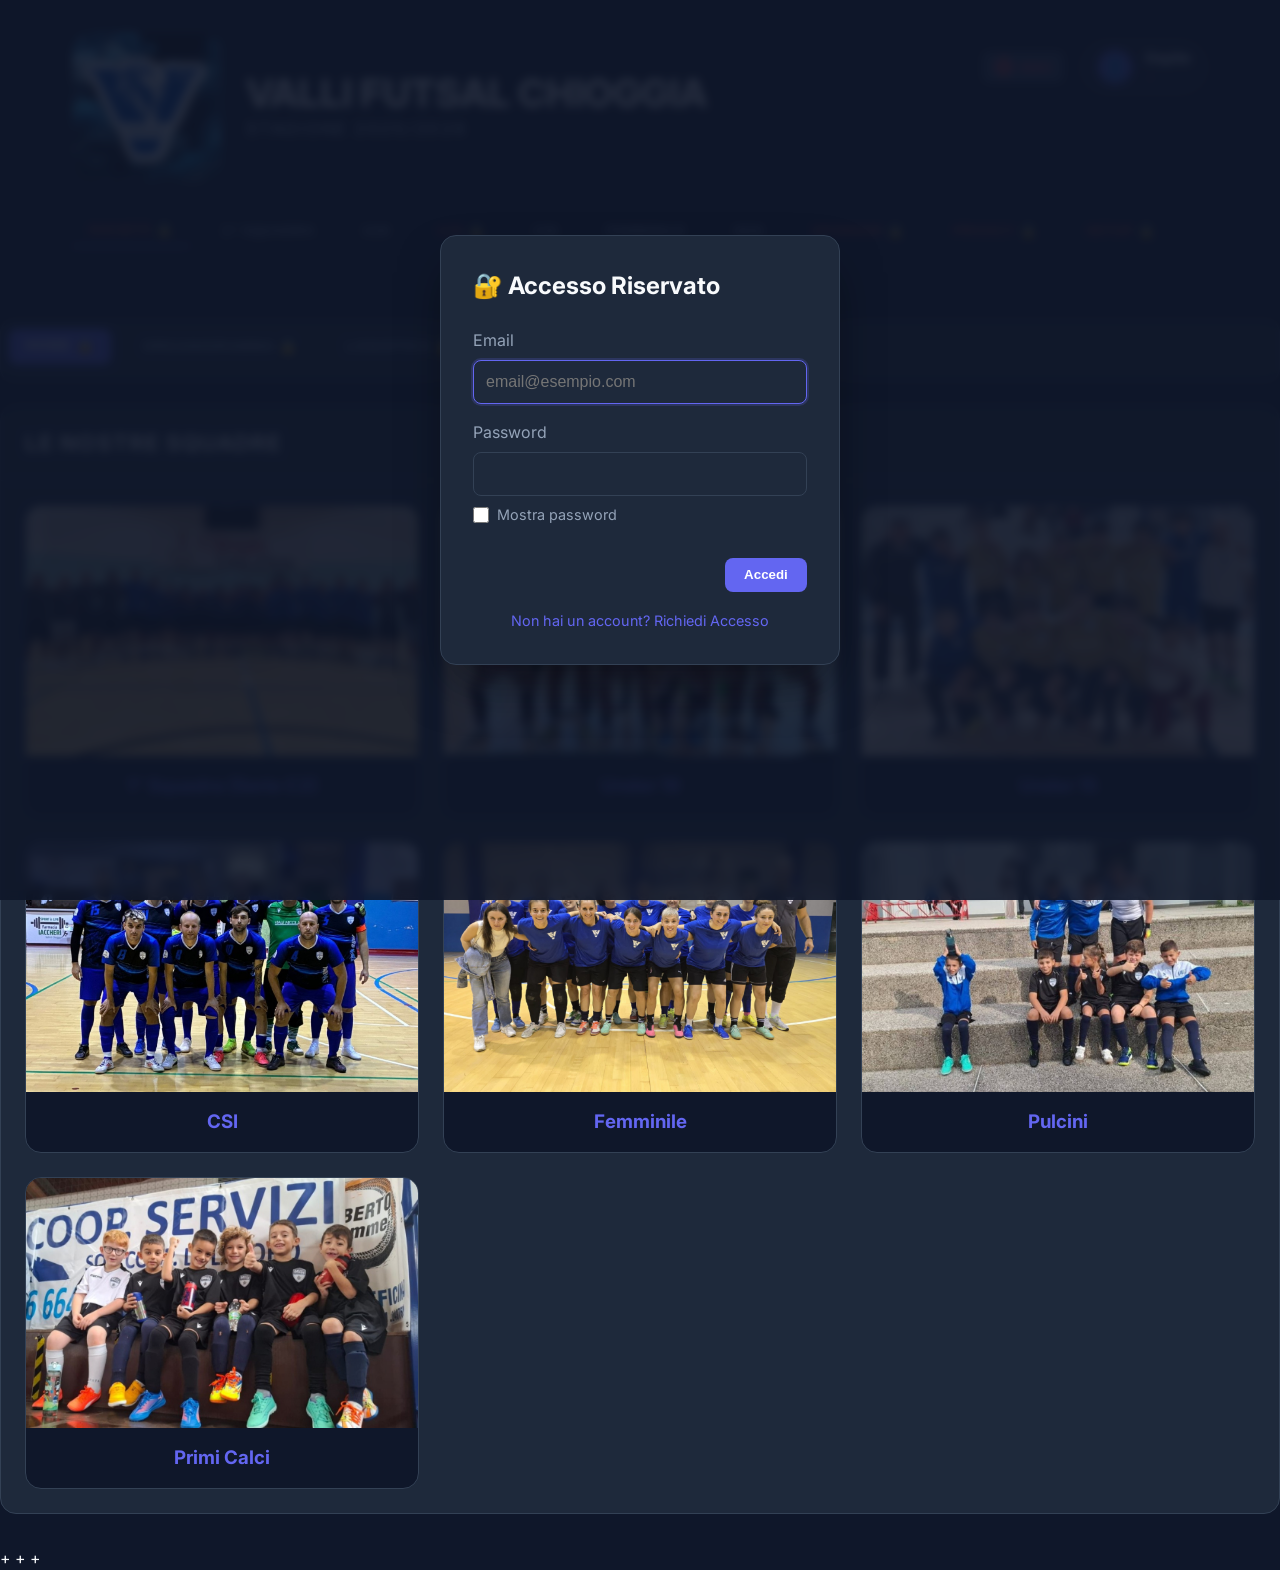
==== commit 20ddff9a: "Add files via upload" ====
--- a/index.html
+++ b/index.html
@@ -1994,7 +1994,7 @@
 
     <!-- Main Logic Script (No Module) -->
     <script src="./js/user_widget_logic.js"></script>
-    <script src="./js/script.js?v=20260122_1640"></script>
+    <script src="./js/script.js?v=20260124_0242"></script>
 
 </body>
 
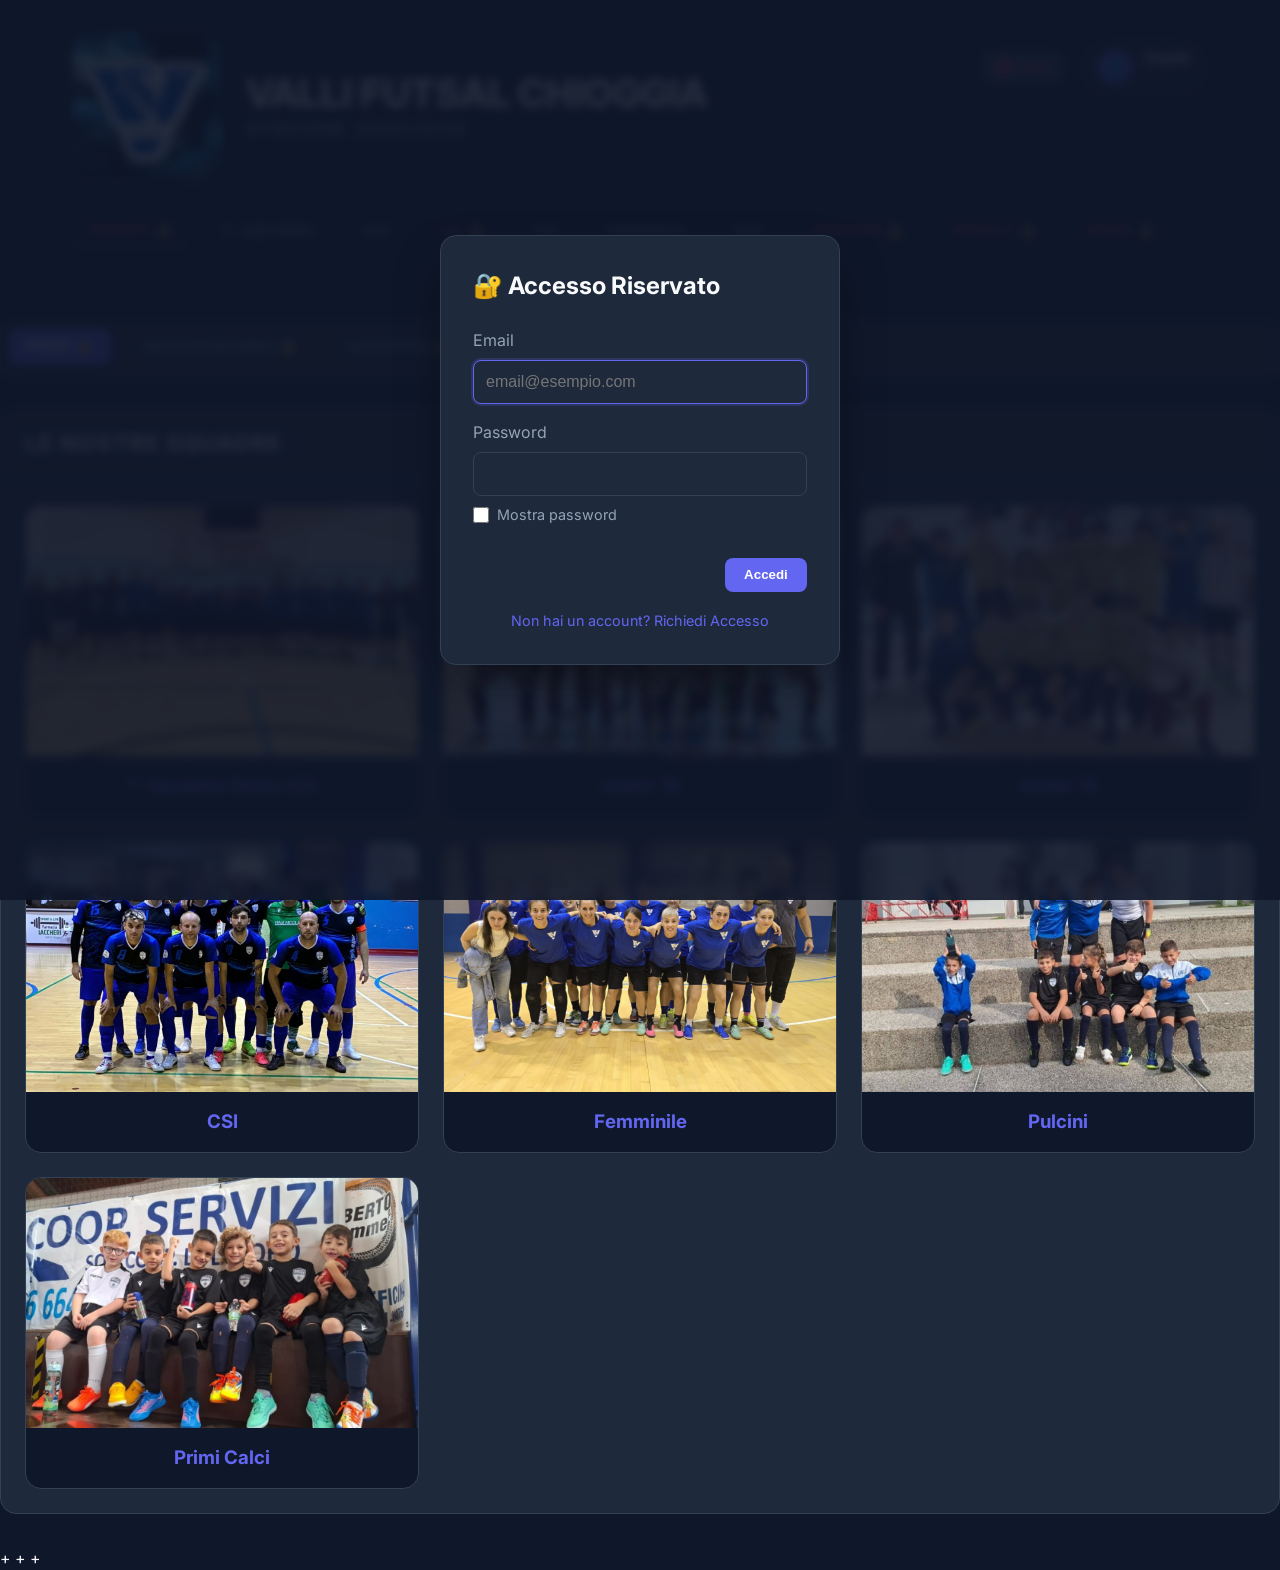
==== commit a1f4d967: "Add files via upload" ====
--- a/index.html
+++ b/index.html
@@ -114,6 +114,11 @@
 
     </div>
 
+
+
+
+
+
     <!-- Roster View -->
     <div id="roster-view" class="view-content">
         <div class="sub-tabs">
@@ -271,8 +276,10 @@
                                     Curriculum Sportivo</h4>
                                 <p
                                     style="font-size: 0.75rem; color: var(--text-muted); line-height: 1.4; font-style: italic;">
-                                    Preparatore dei Portieri con esperienza pluriennale nel C5 in serie D-C2 e C1 (
-                                    Sottomarina Soccer Team – Chioggia C5 – Murazze e Futsal Valli maschile e femminile)
+                                    Preparatore dei Portieri con esperienza pluriennale nel C5 in serie D-C2 e
+                                    C1 (
+                                    Sottomarina Soccer Team – Chioggia C5 – Murazze e Futsal Valli maschile e
+                                    femminile)
                                     e come allenatore della Junores Nazionale della Clodiense C11.</p>
                             </div>
                         </div>
@@ -325,12 +332,14 @@
                                     <th onclick="sortPlayers('minutes')" title="Minuti">Min</th>
                                     <th onclick="sortPlayers('goals')" title="Goal Fatti">GF</th>
                                     <th onclick="sortPlayers('gs')" title="Goal Subiti">GS</th>
-                                    <th onclick="sortPlayers('shots')" title="Tiri totali (Specchio + Fuori)">Tiri</th>
+                                    <th onclick="sortPlayers('shots')" title="Tiri totali (Specchio + Fuori)">
+                                        Tiri</th>
                                     <th onclick="sortPlayers('pr')" title="Palle Recuperate">PR</th>
                                     <th onclick="sortPlayers('pp')" title="Palle Perse">PP</th>
                                     <th onclick="sortPlayers('ff')" title="Falli Fatti">FF</th>
                                     <th onclick="sortPlayers('fs')" title="Falli Subiti">FS</th>
-                                    <th onclick="sortPlayers('ip')" title="Indice Prestazione (Plus/Minus)">IP %</th>
+                                    <th onclick="sortPlayers('ip')" title="Indice Prestazione (Plus/Minus)">IP %
+                                    </th>
                                 </tr>
                             </thead>
                             <tbody></tbody>
@@ -424,7 +433,8 @@
                                     <th onclick="sortQuartets('pr')" title="Palle Recuperate">PR</th>
                                     <th onclick="sortQuartets('pp')" title="Palle Perse">PP</th>
                                     <th onclick="sortQuartets('freq')" title="Frequenza">Freq</th>
-                                    <th onclick="sortQuartets('ip')" title="Indice Prestazione (GF-GS)">IP %</th>
+                                    <th onclick="sortQuartets('ip')" title="Indice Prestazione (GF-GS)">IP %
+                                    </th>
                                     <th onclick="sortQuartets('min')" title="Minuti Giocati">Min</th>
                                 </tr>
                             </thead>
@@ -829,16 +839,23 @@
                             Le origini
                         </h3>
                         <p style="margin-bottom: 1rem;">
-                            La storia dell’ASD Valli Chioggia affonda le proprie radici nel tessuto sociale della
-                            frazione di <strong>Valli di Chioggia</strong>, dove lo sport ha sempre rappresentato un
-                            punto di riferimento educativo e aggregativo. In un contesto di paese, fatto di relazioni
-                            autentiche, sacrificio e volontariato, l’attività sportiva è stata da subito intesa come
+                            La storia dell’ASD Valli Chioggia affonda le proprie radici nel tessuto sociale
+                            della
+                            frazione di <strong>Valli di Chioggia</strong>, dove lo sport ha sempre
+                            rappresentato un
+                            punto di riferimento educativo e aggregativo. In un contesto di paese, fatto di
+                            relazioni
+                            autentiche, sacrificio e volontariato, l’attività sportiva è stata da subito intesa
+                            come
                             strumento di crescita umana prima ancora che agonistica.
                         </p>
                         <p>
-                            Per molti anni lo sport a Valli ha vissuto attraverso iniziative spontanee, tornei locali,
-                            attività parrocchiali e dilettantistiche, con particolare attenzione ai giovani. Campi,
-                            palestre e spazi condivisi sono stati luoghi di incontro, educazione al rispetto delle
+                            Per molti anni lo sport a Valli ha vissuto attraverso iniziative spontanee, tornei
+                            locali,
+                            attività parrocchiali e dilettantistiche, con particolare attenzione ai giovani.
+                            Campi,
+                            palestre e spazi condivisi sono stati luoghi di incontro, educazione al rispetto
+                            delle
                             regole e costruzione del senso di appartenenza alla comunità.
                         </p>
 
@@ -863,15 +880,20 @@
                             La nascita della società
                         </h3>
                         <p style="margin-bottom: 1rem;">
-                            Nel <strong>2017</strong> un gruppo di dirigenti e appassionati locali decide di dare una
+                            Nel <strong>2017</strong> un gruppo di dirigenti e appassionati locali decide di
+                            dare una
                             struttura più solida a questa tradizione, fondando l’<strong>Associazione Sportiva
-                                Dilettantistica Valli Chioggia</strong>. La nascita della società risponde a un’esigenza
-                            concreta: garantire continuità organizzativa, tutela educativa e prospettive sportive a
+                                Dilettantistica Valli Chioggia</strong>. La nascita della società risponde a
+                            un’esigenza
+                            concreta: garantire continuità organizzativa, tutela educativa e prospettive
+                            sportive a
                             ragazzi e ragazze del territorio.
                         </p>
                         <p>
-                            Fin dall’inizio, la nuova realtà si distingue per una visione chiara: costruire una società
-                            seria, radicata nel paese, capace di coniugare disciplina sportiva, valori educativi e
+                            Fin dall’inizio, la nuova realtà si distingue per una visione chiara: costruire una
+                            società
+                            seria, radicata nel paese, capace di coniugare disciplina sportiva, valori educativi
+                            e
                             spirito di servizio.
                         </p>
                     </section>
@@ -886,20 +908,27 @@
                             <h4 style="color: var(--secondary); margin-bottom: 0.5rem;">Il calcio a 5</h4>
                             <p style="margin-bottom: 1rem;">
                                 Il <strong>calcio a 5</strong> diventa progressivamente il fulcro dell’attività
-                                agonistica. Una scelta naturale, dettata dalla disponibilità degli impianti e dalla
+                                agonistica. Una scelta naturale, dettata dalla disponibilità degli impianti e
+                                dalla
                                 volontà di offrire un’attività continuativa durante tutto l’anno.
                             </p>
                             <p style="margin-bottom: 1rem;">
-                                La prima squadra maschile partecipa ai campionati regionali FIGC, affrontando negli anni
-                                i tornei di Serie D, C2 e categorie superiori, consolidando la propria presenza nel
-                                panorama del futsal veneto. I risultati sportivi, pur importanti, non sono mai stati
-                                l’unico metro di valutazione: correttezza, identità e crescita dei giovani hanno sempre
+                                La prima squadra maschile partecipa ai campionati regionali FIGC, affrontando
+                                negli anni
+                                i tornei di Serie D, C2 e categorie superiori, consolidando la propria presenza
+                                nel
+                                panorama del futsal veneto. I risultati sportivi, pur importanti, non sono mai
+                                stati
+                                l’unico metro di valutazione: correttezza, identità e crescita dei giovani hanno
+                                sempre
                                 rappresentato priorità irrinunciabili.
                             </p>
                             <p>
                                 Accanto alla prima squadra, la società investe con decisione nel <strong>settore
-                                    giovanile</strong>, ritenuto pilastro fondamentale per il futuro. L’attività di base
-                                e le categorie giovanili vengono organizzate con attenzione alla formazione tecnica e,
+                                    giovanile</strong>, ritenuto pilastro fondamentale per il futuro. L’attività
+                                di base
+                                e le categorie giovanili vengono organizzate con attenzione alla formazione
+                                tecnica e,
                                 soprattutto, educativa.
                             </p>
                         </div>
@@ -907,10 +936,13 @@
                         <div style="margin-bottom: 1.5rem;">
                             <h4 style="color: var(--secondary); margin-bottom: 0.5rem;">Il futsal femminile</h4>
                             <p>
-                                Coerentemente con una visione inclusiva dello sport, l’ASD Valli Chioggia avvia anche un
-                                progetto di <strong>calcio a 5 femminile</strong>, offrendo alle atlete del territorio
+                                Coerentemente con una visione inclusiva dello sport, l’ASD Valli Chioggia avvia
+                                anche un
+                                progetto di <strong>calcio a 5 femminile</strong>, offrendo alle atlete del
+                                territorio
                                 un’opportunità concreta di crescita sportiva. La squadra femminile partecipa a
-                                competizioni regionali e tornei, contribuendo a diffondere i valori dello sport anche in
+                                competizioni regionali e tornei, contribuendo a diffondere i valori dello sport
+                                anche in
                                 ambito femminile.
                             </p>
                         </div>
@@ -918,10 +950,13 @@
                         <div>
                             <h4 style="color: var(--secondary); margin-bottom: 0.5rem;">Oltre il futsal</h4>
                             <p>
-                                Pur identificandosi oggi prevalentemente con il calcio a 5, la società mantiene una
+                                Pur identificandosi oggi prevalentemente con il calcio a 5, la società mantiene
+                                una
                                 vocazione più ampia, che può essere definita a tutti gli effetti
-                                <strong>polisportiva</strong>. Le attività promosse nel tempo includono iniziative
-                                sportive, ricreative e sociali rivolte a diverse fasce d’età, in collaborazione con
+                                <strong>polisportiva</strong>. Le attività promosse nel tempo includono
+                                iniziative
+                                sportive, ricreative e sociali rivolte a diverse fasce d’età, in collaborazione
+                                con
                                 scuole, istituzioni e associazioni locali.
                             </p>
                         </div>
@@ -933,14 +968,19 @@
                             Gli impianti e il rapporto con il territorio
                         </h3>
                         <p style="margin-bottom: 1rem;">
-                            Elemento centrale della crescita della società è la gestione e valorizzazione degli impianti
-                            sportivi locali, in particolare il <strong>Palasport Aldo e Dino Ballarin</strong> di Valli
-                            di Chioggia. Questo spazio non è solo sede di allenamenti e gare, ma vero e proprio punto di
+                            Elemento centrale della crescita della società è la gestione e valorizzazione degli
+                            impianti
+                            sportivi locali, in particolare il <strong>Palasport Aldo e Dino Ballarin</strong>
+                            di Valli
+                            di Chioggia. Questo spazio non è solo sede di allenamenti e gare, ma vero e proprio
+                            punto di
                             riferimento per la vita sportiva e sociale del paese.
                         </p>
                         <p>
-                            Il rapporto con il territorio e con l’Amministrazione comunale si basa su collaborazione,
-                            rispetto reciproco e senso di responsabilità, nella consapevolezza che gli impianti sportivi
+                            Il rapporto con il territorio e con l’Amministrazione comunale si basa su
+                            collaborazione,
+                            rispetto reciproco e senso di responsabilità, nella consapevolezza che gli impianti
+                            sportivi
                             sono un patrimonio collettivo da preservare e tramandare.
                         </p>
                     </section>
@@ -954,7 +994,8 @@
                             semplici e solidi:</p>
                         <ul style="list-style: none; padding-left: 1.5rem;">
                             <li style="margin-bottom: 0.5rem; display: flex; align-items: flex-start; gap: 0.5rem;">
-                                <span style="color: var(--primary);">•</span> rispetto delle regole e delle persone
+                                <span style="color: var(--primary);">•</span> rispetto delle regole e delle
+                                persone
                             </li>
                             <li style="margin-bottom: 0.5rem; display: flex; align-items: flex-start; gap: 0.5rem;">
                                 <span style="color: var(--primary);">•</span> spirito di sacrificio
@@ -966,11 +1007,13 @@
                                 <span style="color: var(--primary);">•</span> educazione dei giovani
                             </li>
                             <li style="margin-bottom: 0.5rem; display: flex; align-items: flex-start; gap: 0.5rem;">
-                                <span style="color: var(--primary);">•</span> volontariato e servizio alla comunità
+                                <span style="color: var(--primary);">•</span> volontariato e servizio alla
+                                comunità
                             </li>
                         </ul>
                         <p style="margin-top: 1rem; font-style: italic; color: var(--text-muted);">
-                            Indossare i colori della società significa rappresentare non solo una squadra, ma un intero
+                            Indossare i colori della società significa rappresentare non solo una squadra, ma un
+                            intero
                             paese, la sua storia e le sue tradizioni.
                         </p>
                     </section>
@@ -981,15 +1024,20 @@
                             Oggi e domani
                         </h3>
                         <p style="margin-bottom: 1rem;">
-                            Oggi l’ASD Valli Chioggia è una realtà sportiva consolidata, riconosciuta nel panorama
-                            locale e regionale. Guardando al futuro, la società continua a ispirarsi ai principi che ne
-                            hanno guidato la nascita: crescere senza snaturarsi, migliorare senza dimenticare le proprie
+                            Oggi l’ASD Valli Chioggia è una realtà sportiva consolidata, riconosciuta nel
+                            panorama
+                            locale e regionale. Guardando al futuro, la società continua a ispirarsi ai principi
+                            che ne
+                            hanno guidato la nascita: crescere senza snaturarsi, migliorare senza dimenticare le
+                            proprie
                             radici, formare persone prima che atleti.
                         </p>
                         <p
                             style="font-weight: 600; text-align: center; margin-top: 2rem; border-top: 1px solid var(--border); padding-top: 1.5rem; color: var(--primary);">
-                            La storia del Valli Chioggia non è fatta solo di risultati, ma di persone, di generazioni
-                            che si sono avvicendate con lo stesso spirito: fare sport con serietà, nel rispetto della
+                            La storia del Valli Chioggia non è fatta solo di risultati, ma di persone, di
+                            generazioni
+                            che si sono avvicendate con lo stesso spirito: fare sport con serietà, nel rispetto
+                            della
                             tradizione e al servizio della comunità.
                         </p>
                     </section>
@@ -1018,7 +1066,8 @@
                                     onerror="this.src='assets/logo.png'; this.style.opacity='0.5';">
                             </div>
                             <div style="padding: 1rem; text-align: center;">
-                                <h4 style="margin: 0; color: var(--primary); font-size: 0.9rem;">Palazzetto "Aldo e Dino
+                                <h4 style="margin: 0; color: var(--primary); font-size: 0.9rem;">Palazzetto
+                                    "Aldo e Dino
                                     Ballarin"</h4>
                                 <p
                                     style="font-size: 0.75rem; color: var(--text-muted); margin-top: 0.25rem; margin-bottom: 0.75rem;">
@@ -1044,7 +1093,8 @@
                                     onerror="this.src='assets/logo.png'; this.style.opacity='0.5';">
                             </div>
                             <div style="padding: 1rem; text-align: center;">
-                                <h3 style="margin: 0; color: var(--primary); font-size: 0.9rem;">Palazzetto Borgo San
+                                <h3 style="margin: 0; color: var(--primary); font-size: 0.9rem;">Palazzetto
+                                    Borgo San
                                     Giovanni</h3>
                                 <p
                                     style="font-size: 0.75rem; color: var(--text-muted); margin-top: 0.25rem; margin-bottom: 0.75rem;">
@@ -1069,7 +1119,8 @@
                                     onerror="this.src='assets/logo.png'; this.style.opacity='0.5';">
                             </div>
                             <div style="padding: 1rem; text-align: center;">
-                                <h3 style="margin: 0; color: var(--primary); font-size: 0.9rem;">Sede e Segreteria</h3>
+                                <h3 style="margin: 0; color: var(--primary); font-size: 0.9rem;">Sede e
+                                    Segreteria</h3>
                                 <p
                                     style="font-size: 0.75rem; color: var(--text-muted); margin-top: 0.25rem; margin-bottom: 0.75rem;">
                                     Valli di Chioggia</p>
@@ -1093,7 +1144,8 @@
                                     onerror="this.src='assets/logo.png'; this.style.opacity='0.5';">
                             </div>
                             <div style="padding: 1rem; text-align: center;">
-                                <h3 style="margin: 0; color: var(--primary); font-size: 0.9rem;">Sala Fitness</h3>
+                                <h3 style="margin: 0; color: var(--primary); font-size: 0.9rem;">Sala Fitness
+                                </h3>
                                 <p
                                     style="font-size: 0.75rem; color: var(--text-muted); margin-top: 0.25rem; margin-bottom: 0.75rem;">
                                     Valli di Chioggia</p>
@@ -1994,7 +2046,7 @@
 
     <!-- Main Logic Script (No Module) -->
     <script src="./js/user_widget_logic.js"></script>
-    <script src="./js/script.js?v=20260124_0242"></script>
+    <script src="./js/script.js?v=20260124_0305"></script>
 
 </body>
 
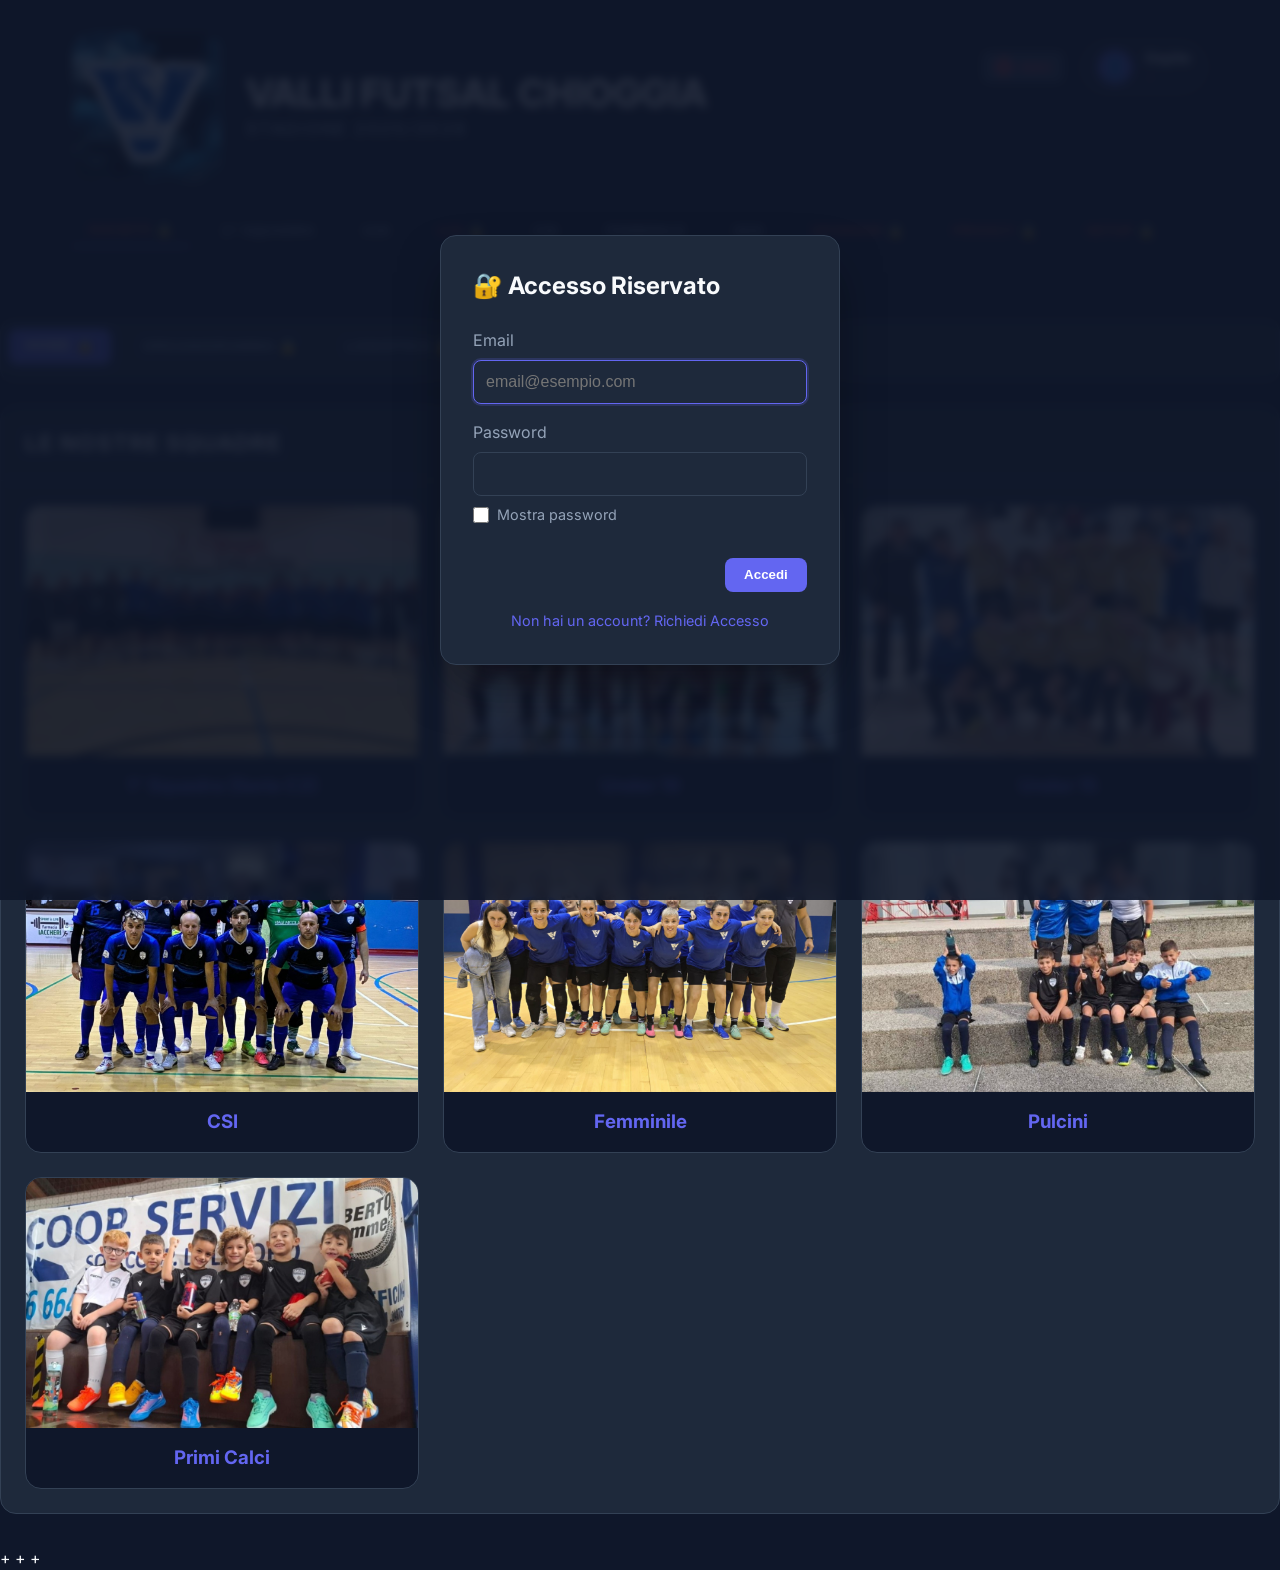
==== commit 8d377ff6: "Add files via upload" ====
--- a/index.html
+++ b/index.html
@@ -1249,6 +1249,7 @@
     <div id="first-team-view" class="view-content">
         <div class="sub-tabs layout-compact">
             <button class="sub-tab-btn active" data-subtarget="first-team-home-subview">Home</button>
+            <button class="sub-tab-btn" data-subtarget="first-team-rosa-subview">Rosa</button>
             <button class="sub-tab-btn" data-subtarget="first-team-staff-subview">Staff</button>
             <button class="sub-tab-btn" data-subtarget="first-team-calendario-subview">Calendario</button>
             <button class="sub-tab-btn" data-subtarget="first-team-classifica-subview">Classifica</button>
@@ -1271,7 +1272,13 @@
             <div class="quick-links"
                 style="padding: 1rem; border: none; background: transparent; max-width: 900px; margin: 0 auto;">
                 <h3 style="font-size: 1rem; margin-bottom: 0.5rem;">Rapido</h3>
-                <div class="links-grid" style="grid-template-columns: repeat(3, 1fr); gap: 0.5rem;">
+                <div class="links-grid" style="grid-template-columns: repeat(4, 1fr); gap: 0.5rem;">
+                    <button class="quick-link-btn"
+                        onclick="document.querySelector('#first-team-view button[data-subtarget=\'first-team-rosa-subview\']').click()"
+                        style="padding: 0.75rem; font-size: 0.8rem;">
+                        <span class="link-icon" style="font-size: 1.2rem;">👕</span>
+                        <span class="link-text" style="font-size: 0.8rem;">Rosa</span>
+                    </button>
                     <button class="quick-link-btn"
                         onclick="document.querySelector('#first-team-view button[data-subtarget=\'first-team-staff-subview\']').click()"
                         style="padding: 0.75rem; font-size: 0.8rem;">
@@ -1290,6 +1297,128 @@
                         <span class="link-icon" style="font-size: 1.2rem;">🏆</span>
                         <span class="link-text" style="font-size: 0.8rem;">Classifica</span>
                     </button>
+                </div>
+            </div>
+        </div>
+
+        <!-- Rosa Sub-View -->
+        <div id="first-team-rosa-subview" class="sub-view">
+            <div class="card">
+                <div class="card-header">
+                    <h2>Rosa 1^ Squadra</h2>
+                </div>
+                <div class="roster-grid">
+                    <!-- Portieri -->
+                    <div class="player-card">
+                        <div class="player-photo-container">
+                            <div class="player-placeholder" style="font-size:4rem; opacity:0.5;">🧤</div>
+                            <div class="player-role-badge">PORTIERE</div>
+                        </div>
+                        <div class="player-info">
+                            <div class="player-name">Portiere 1</div>
+                        </div>
+                    </div>
+                    <div class="player-card">
+                        <div class="player-photo-container">
+                            <div class="player-placeholder" style="font-size:4rem; opacity:0.5;">🧤</div>
+                            <div class="player-role-badge">PORTIERE</div>
+                        </div>
+                        <div class="player-info">
+                            <div class="player-name">Portiere 2</div>
+                        </div>
+                    </div>
+
+                    <!-- Giocatori di Movimento -->
+                    <div class="player-card">
+                        <div class="player-photo-container">
+                            <div class="player-placeholder" style="font-size:4rem; opacity:0.5;">👕</div>
+                            <div class="player-role-badge" style="background: var(--primary);">CENTRALE</div>
+                        </div>
+                        <div class="player-info">
+                            <div class="player-name">Centrale 1</div>
+                        </div>
+                    </div>
+                    <div class="player-card">
+                        <div class="player-photo-container">
+                            <div class="player-placeholder" style="font-size:4rem; opacity:0.5;">👕</div>
+                            <div class="player-role-badge" style="background: var(--primary);">CENTRALE</div>
+                        </div>
+                        <div class="player-info">
+                            <div class="player-name">Centrale 2</div>
+                        </div>
+                    </div>
+                    <div class="player-card">
+                        <div class="player-photo-container">
+                            <div class="player-placeholder" style="font-size:4rem; opacity:0.5;">🏃</div>
+                            <div class="player-role-badge" style="background: var(--primary);">LATERALE</div>
+                        </div>
+                        <div class="player-info">
+                            <div class="player-name">Laterale 1</div>
+                        </div>
+                    </div>
+                    <div class="player-card">
+                        <div class="player-photo-container">
+                            <div class="player-placeholder" style="font-size:4rem; opacity:0.5;">🏃</div>
+                            <div class="player-role-badge" style="background: var(--primary);">LATERALE</div>
+                        </div>
+                        <div class="player-info">
+                            <div class="player-name">Laterale 2</div>
+                        </div>
+                    </div>
+                    <div class="player-card">
+                        <div class="player-photo-container">
+                            <div class="player-placeholder" style="font-size:4rem; opacity:0.5;">🏃</div>
+                            <div class="player-role-badge" style="background: var(--primary);">LATERALE</div>
+                        </div>
+                        <div class="player-info">
+                            <div class="player-name">Laterale 3</div>
+                        </div>
+                    </div>
+                    <div class="player-card">
+                        <div class="player-photo-container">
+                            <div class="player-placeholder" style="font-size:4rem; opacity:0.5;">🏃</div>
+                            <div class="player-role-badge" style="background: var(--primary);">LATERALE</div>
+                        </div>
+                        <div class="player-info">
+                            <div class="player-name">Laterale 4</div>
+                        </div>
+                    </div>
+                    <div class="player-card">
+                        <div class="player-photo-container">
+                            <div class="player-placeholder" style="font-size:4rem; opacity:0.5;">⚡</div>
+                            <div class="player-role-badge" style="background: var(--primary);">UNIVERSALE</div>
+                        </div>
+                        <div class="player-info">
+                            <div class="player-name">Universale 1</div>
+                        </div>
+                    </div>
+                    <div class="player-card">
+                        <div class="player-photo-container">
+                            <div class="player-placeholder" style="font-size:4rem; opacity:0.5;">⚡</div>
+                            <div class="player-role-badge" style="background: var(--primary);">UNIVERSALE</div>
+                        </div>
+                        <div class="player-info">
+                            <div class="player-name">Universale 2</div>
+                        </div>
+                    </div>
+                    <div class="player-card">
+                        <div class="player-photo-container">
+                            <div class="player-placeholder" style="font-size:4rem; opacity:0.5;">🥅</div>
+                            <div class="player-role-badge" style="background: var(--danger);">PIVOT</div>
+                        </div>
+                        <div class="player-info">
+                            <div class="player-name">Pivot 1</div>
+                        </div>
+                    </div>
+                    <div class="player-card">
+                        <div class="player-photo-container">
+                            <div class="player-placeholder" style="font-size:4rem; opacity:0.5;">🥅</div>
+                            <div class="player-role-badge" style="background: var(--danger);">PIVOT</div>
+                        </div>
+                        <div class="player-info">
+                            <div class="player-name">Pivot 2</div>
+                        </div>
+                    </div>
                 </div>
             </div>
         </div>
@@ -2046,7 +2175,7 @@
 
     <!-- Main Logic Script (No Module) -->
     <script src="./js/user_widget_logic.js"></script>
-    <script src="./js/script.js?v=20260124_0305"></script>
+    <script src="./js/script.js?v=20260124_0320"></script>
 
 </body>
 
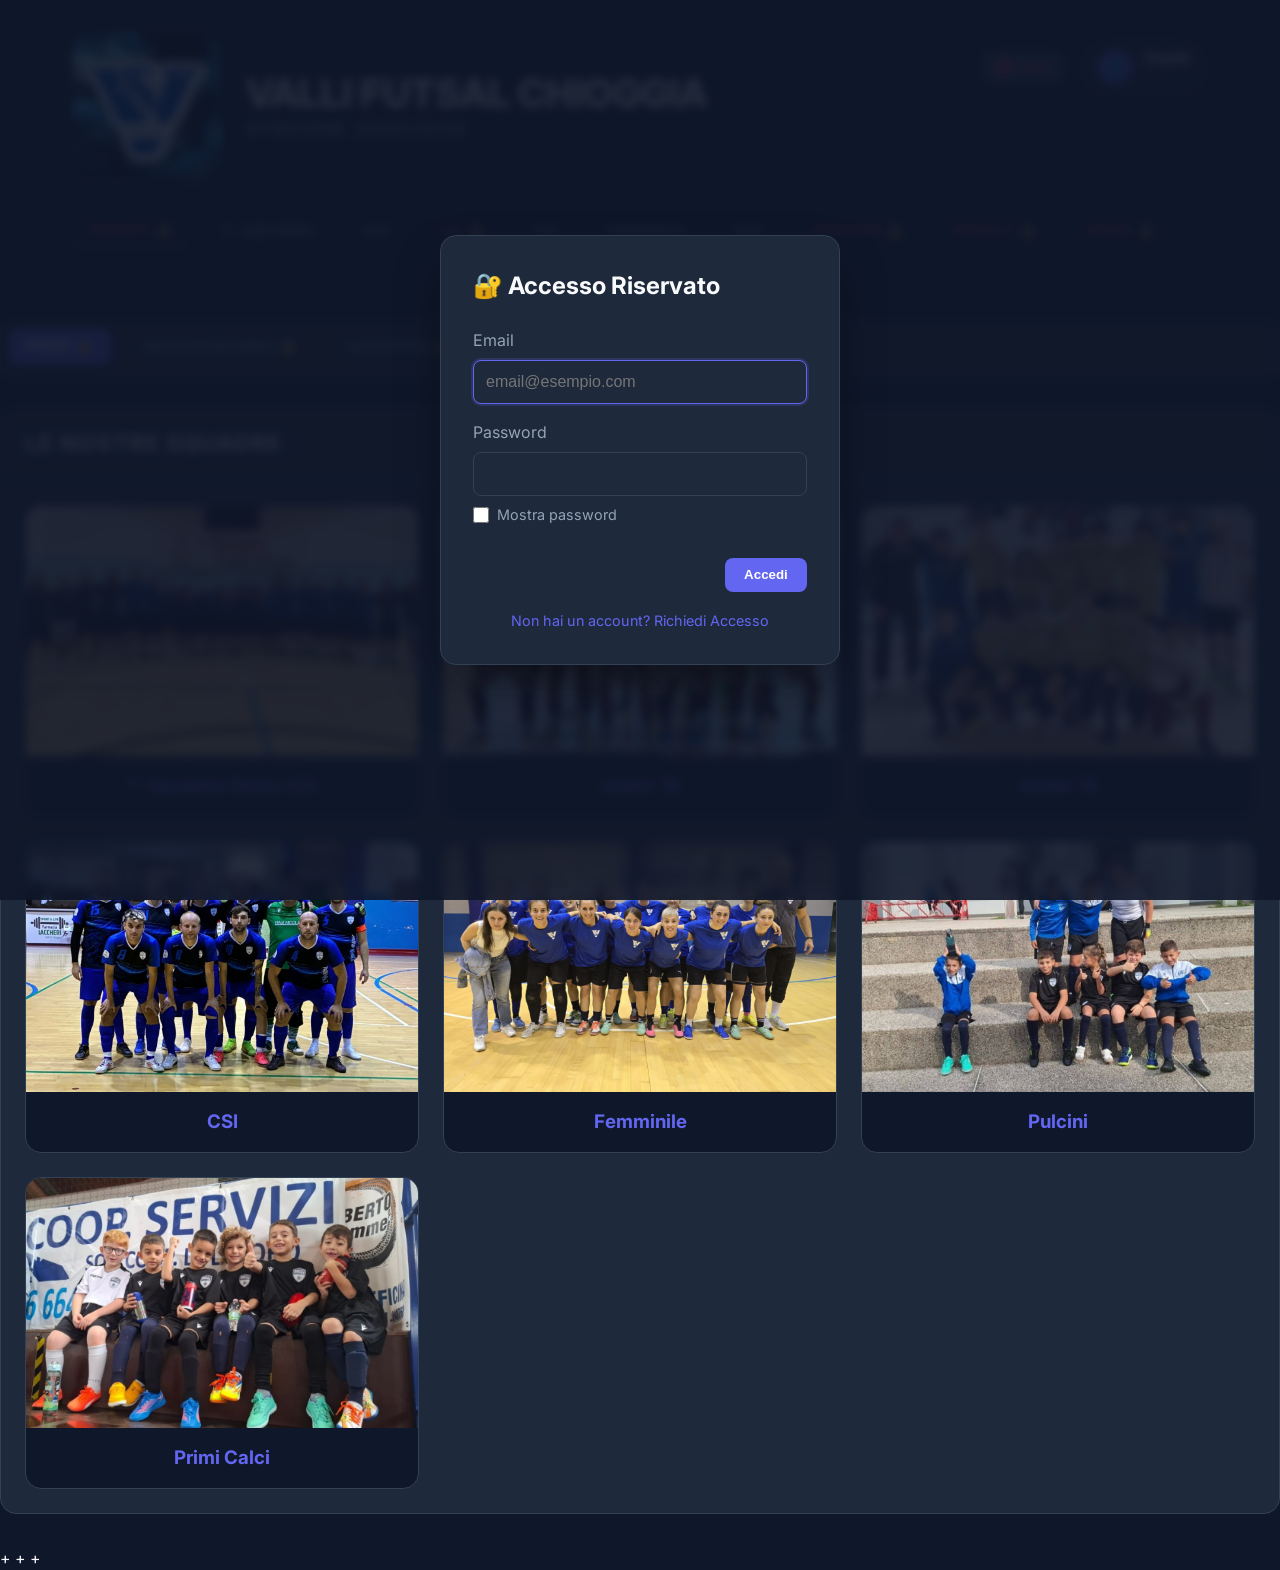
==== commit 65a25722: "Add files via upload" ====
--- a/index.html
+++ b/index.html
@@ -2175,7 +2175,7 @@
 
     <!-- Main Logic Script (No Module) -->
     <script src="./js/user_widget_logic.js"></script>
-    <script src="./js/script.js?v=20260124_0320"></script>
+    <script src="./js/script.js?v=20260124_0330"></script>
 
 </body>
 
